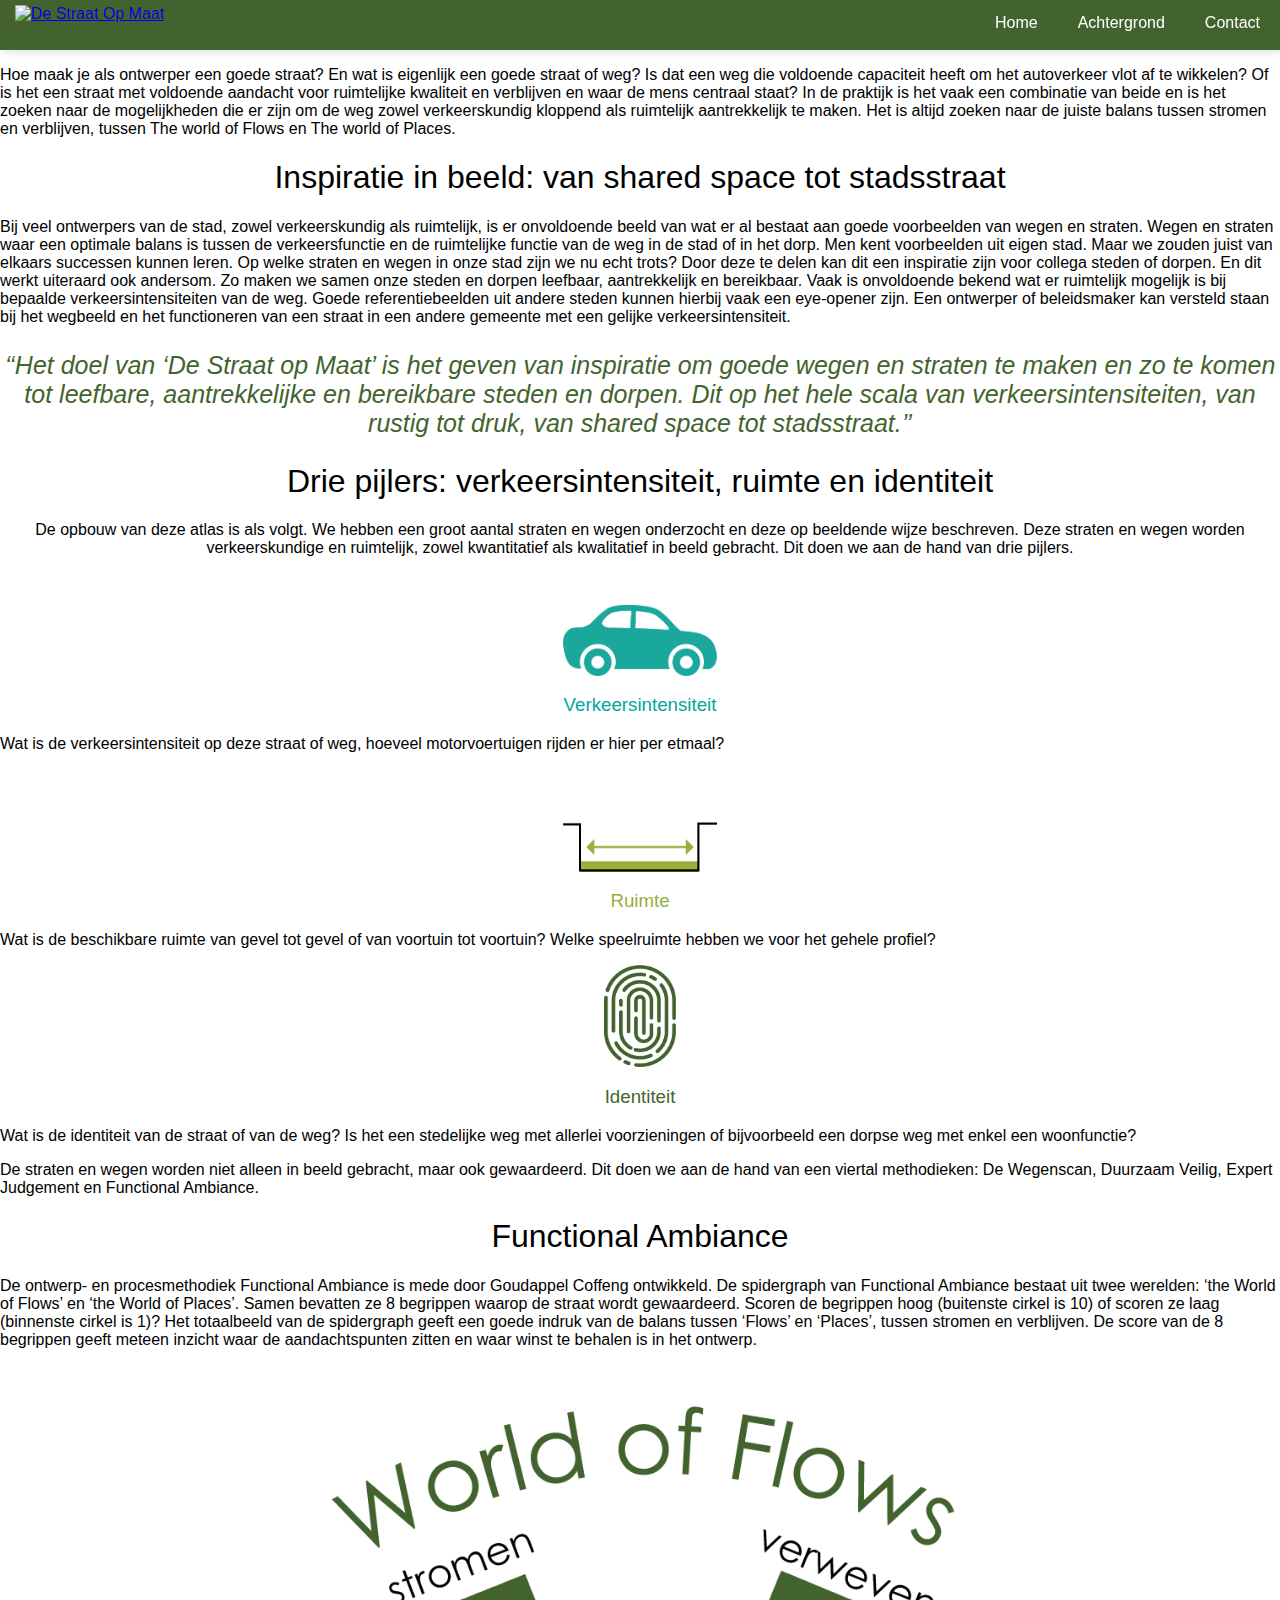
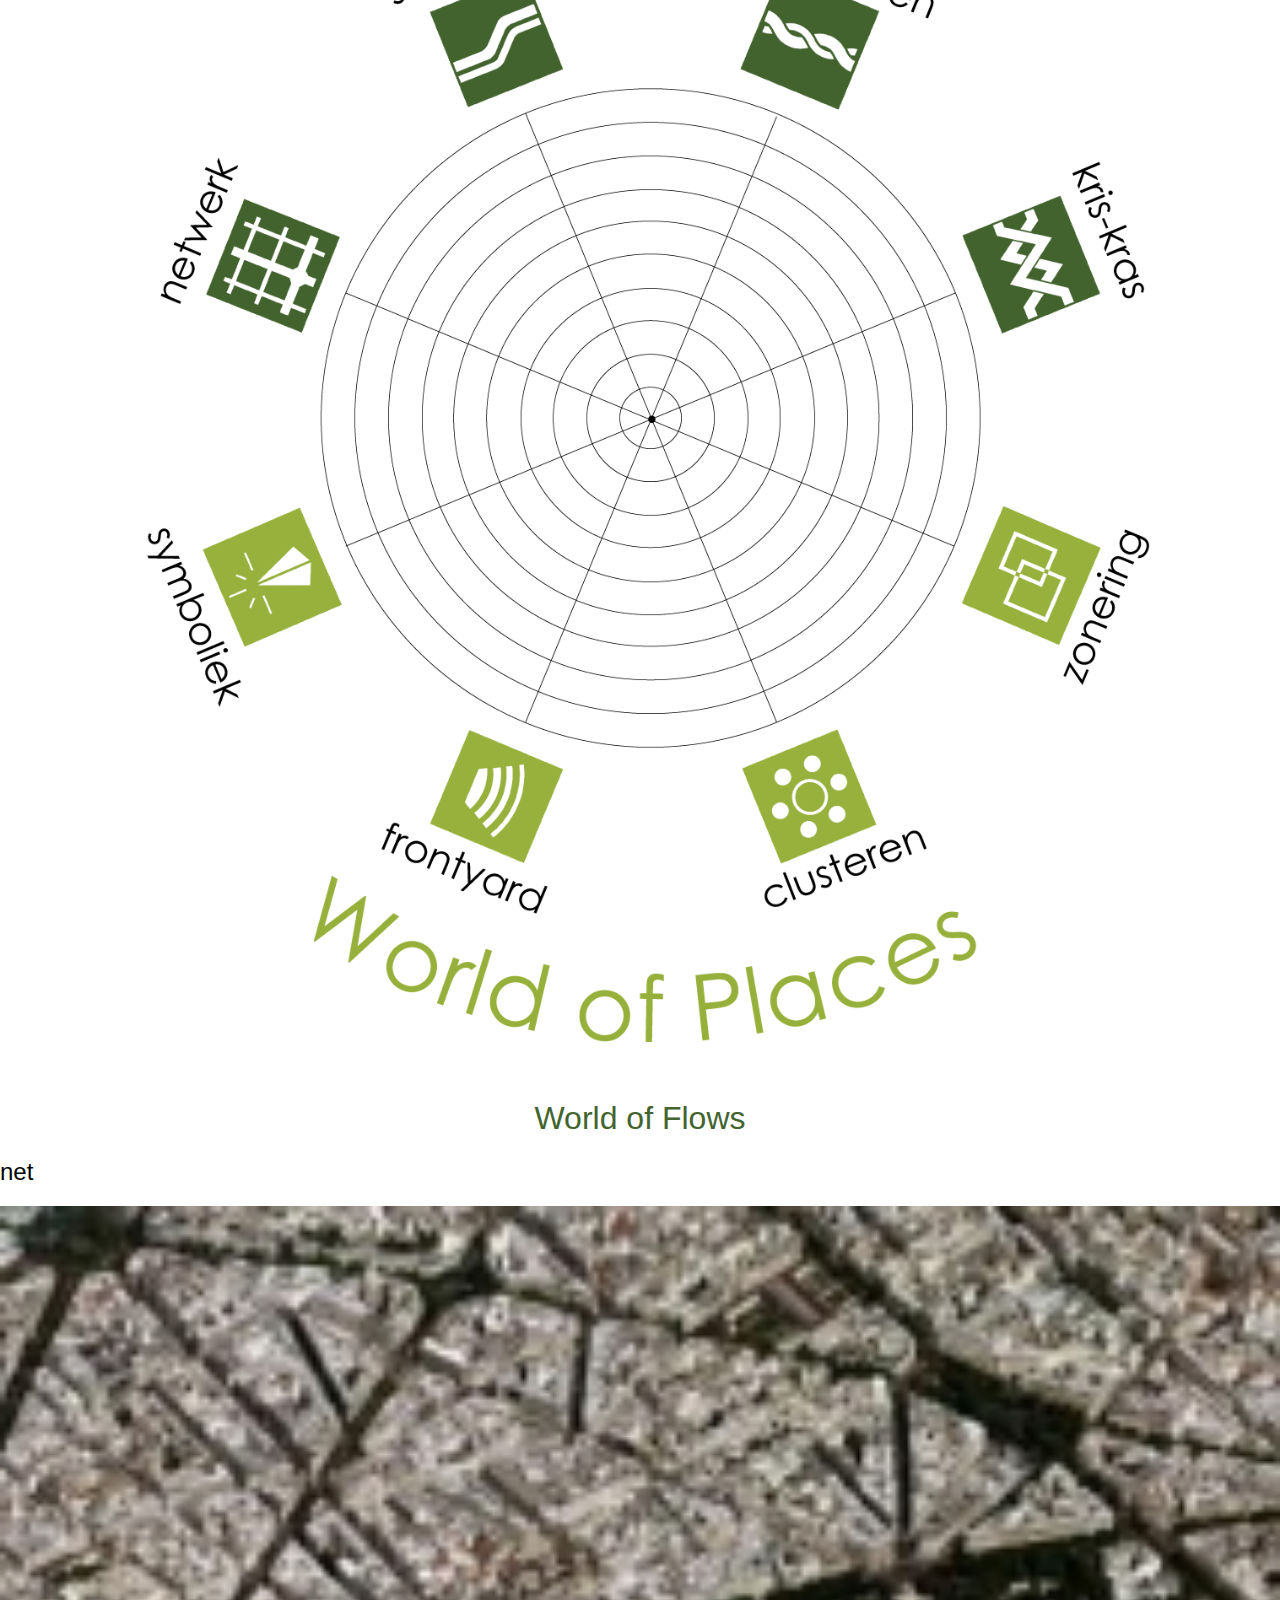
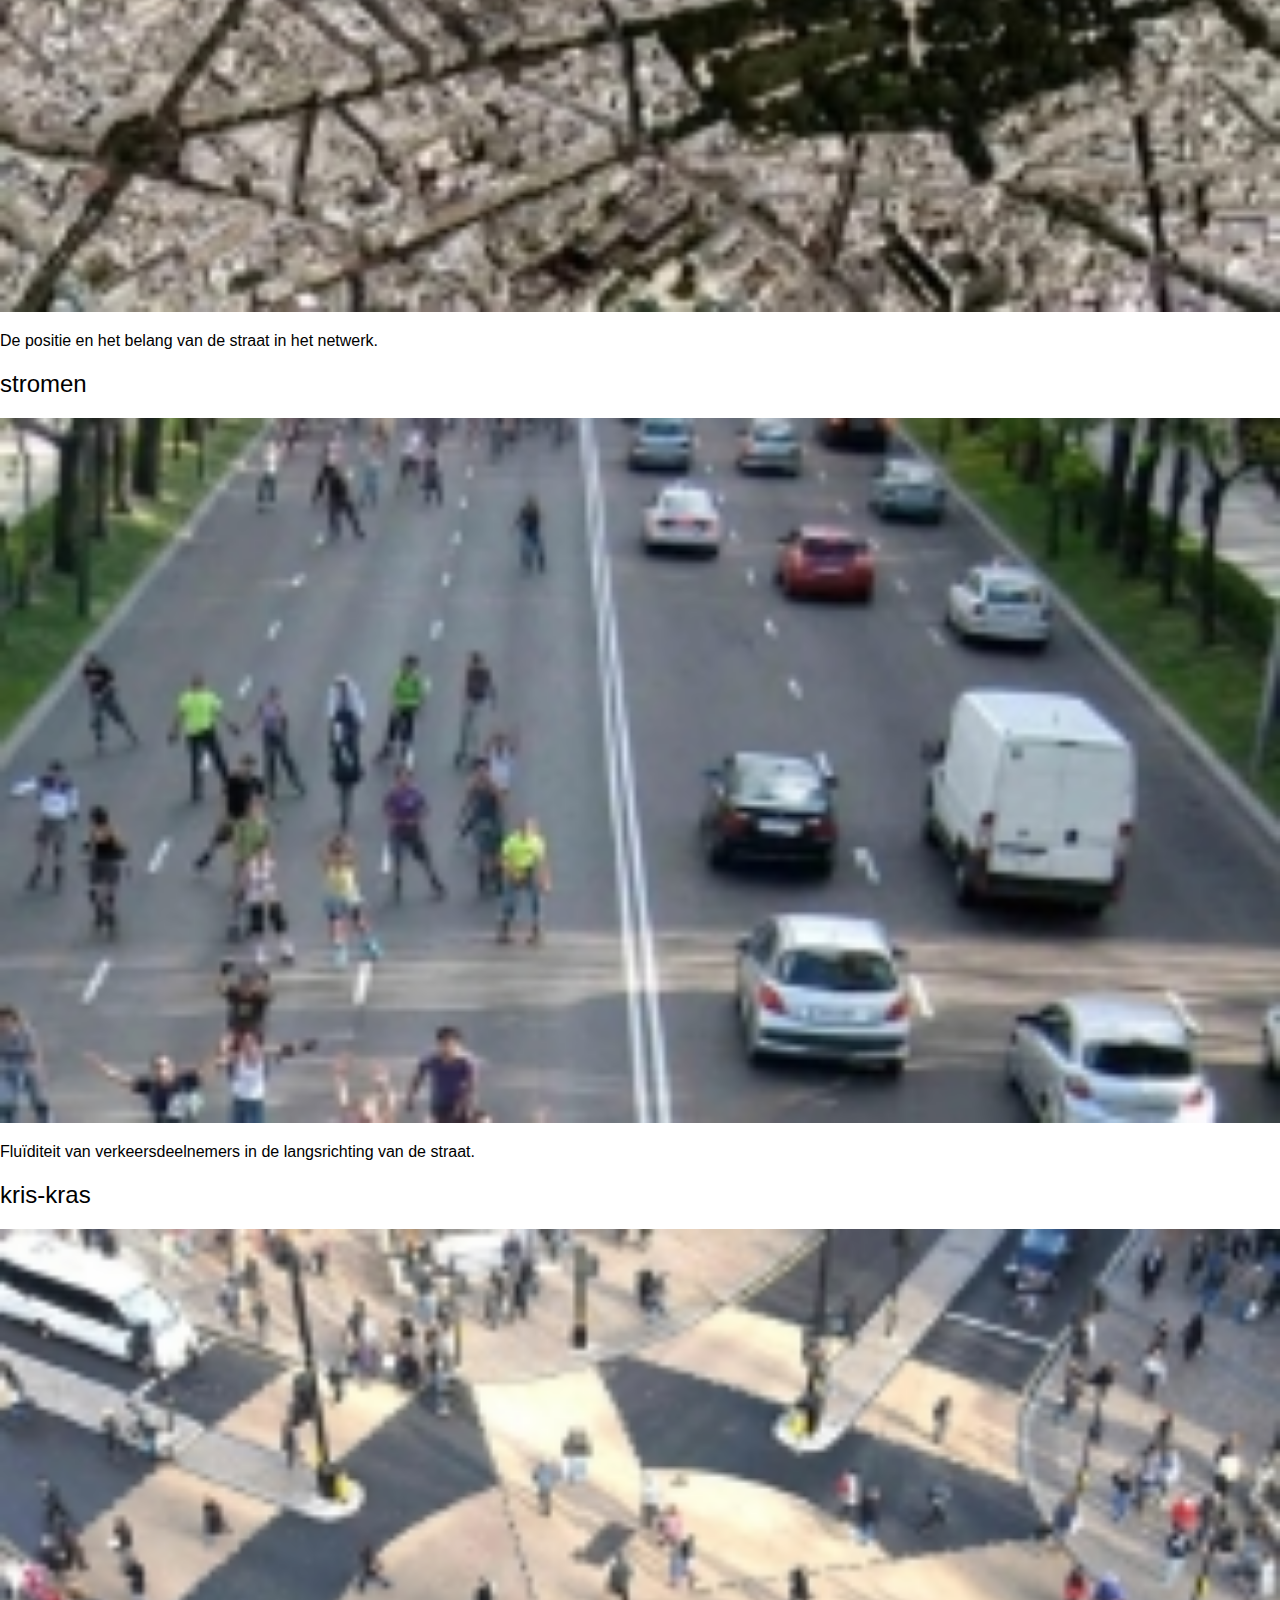
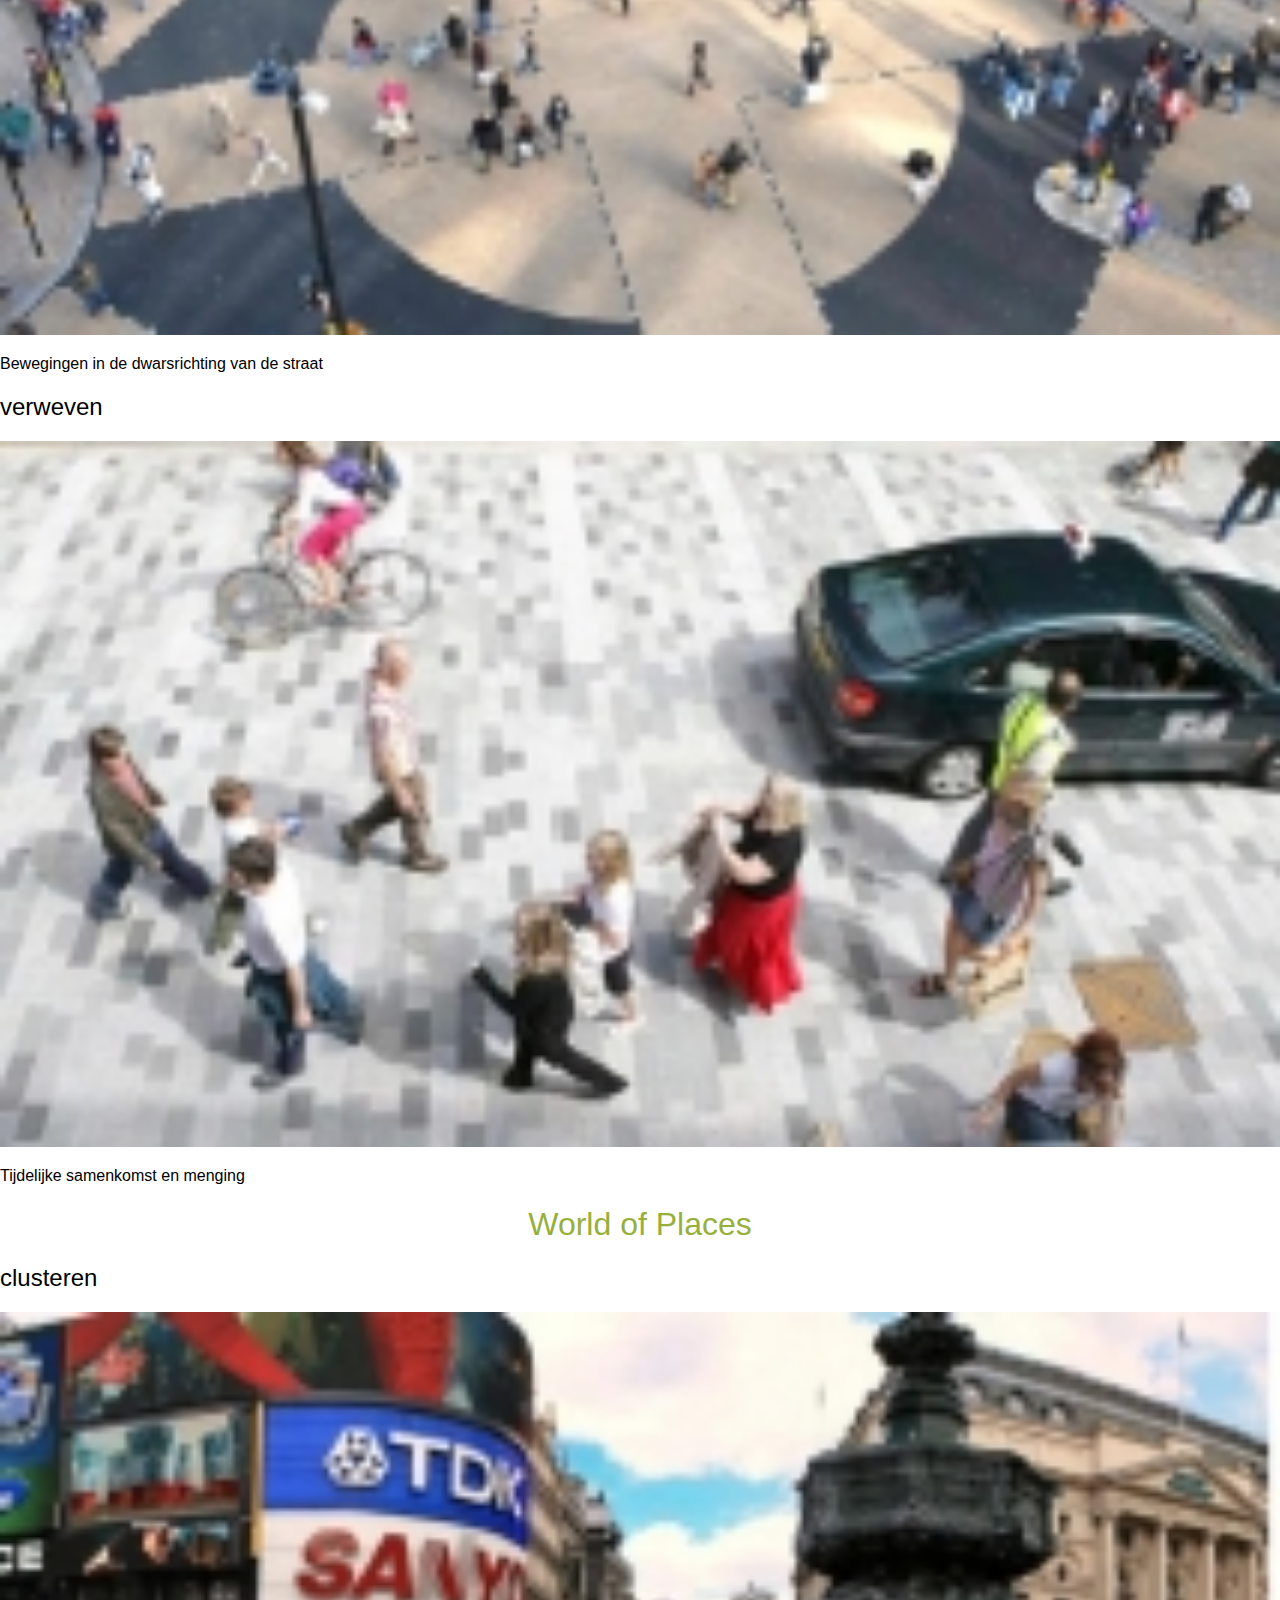
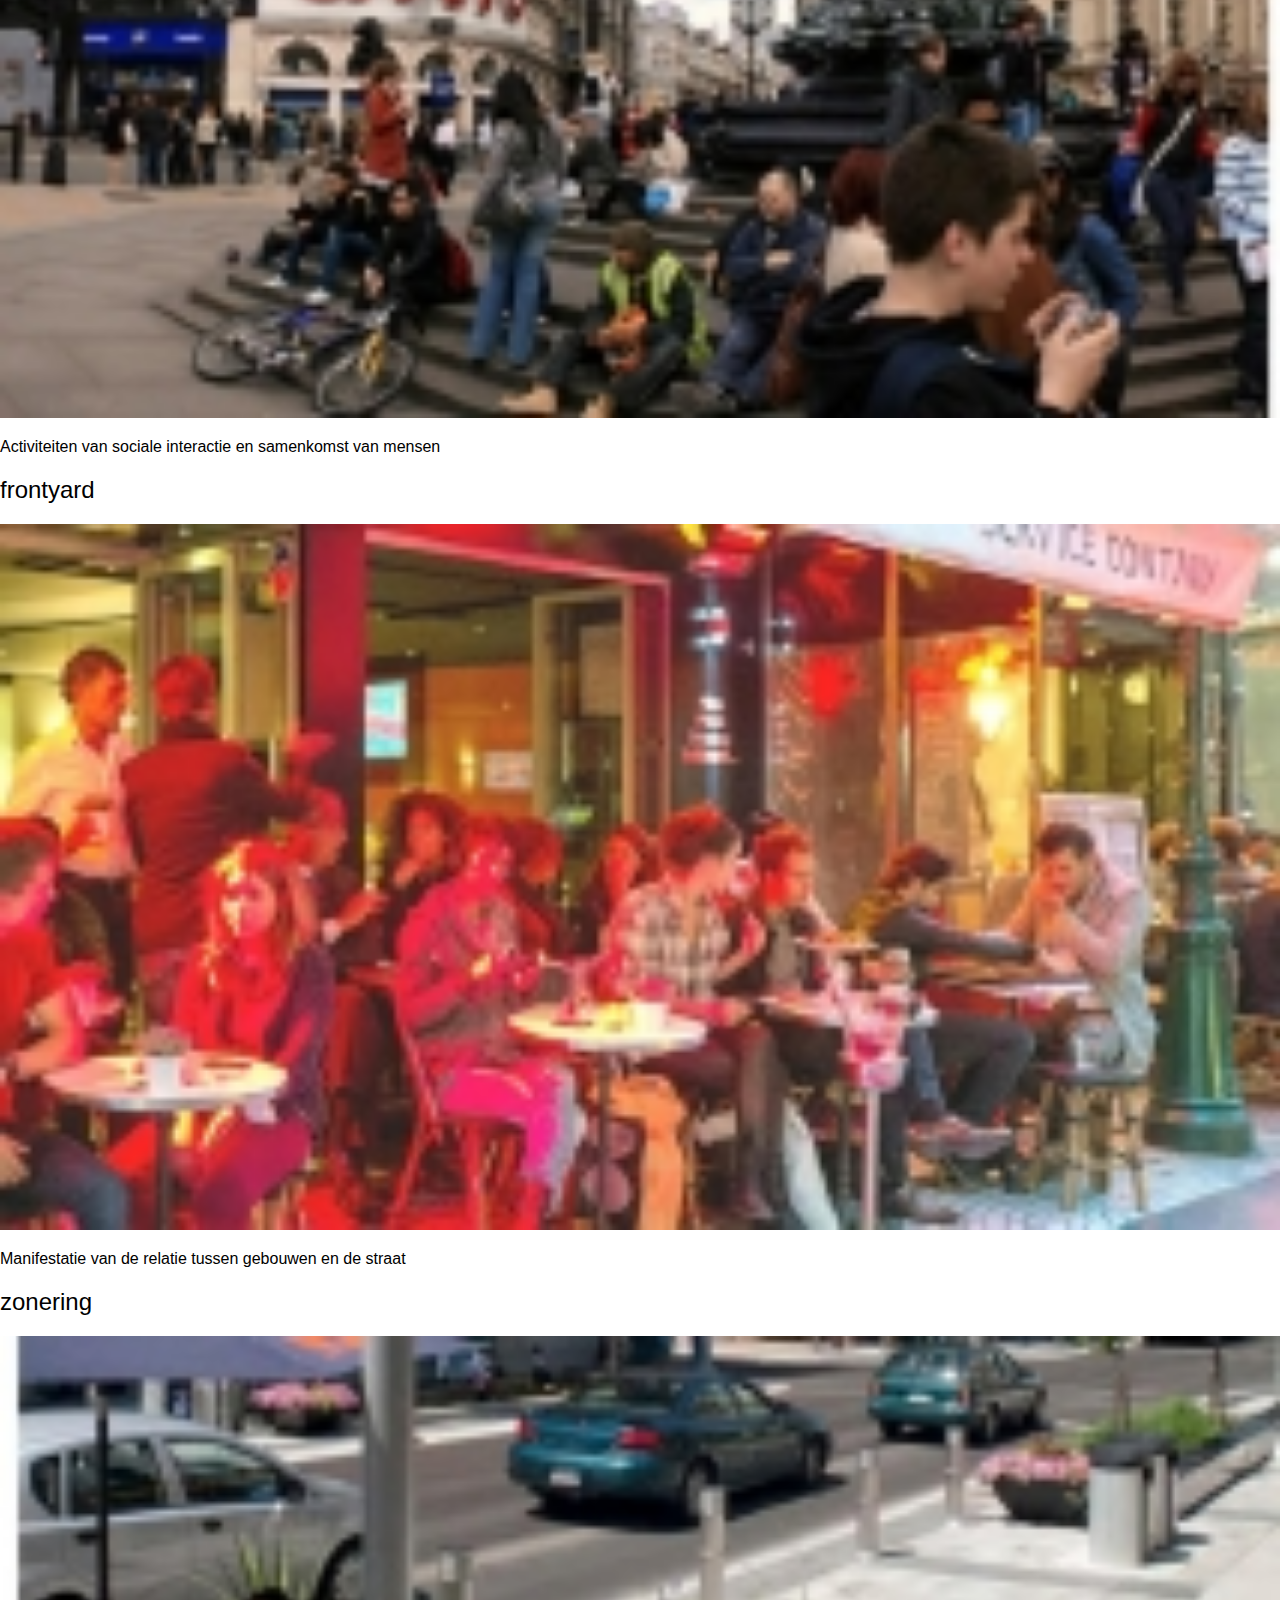
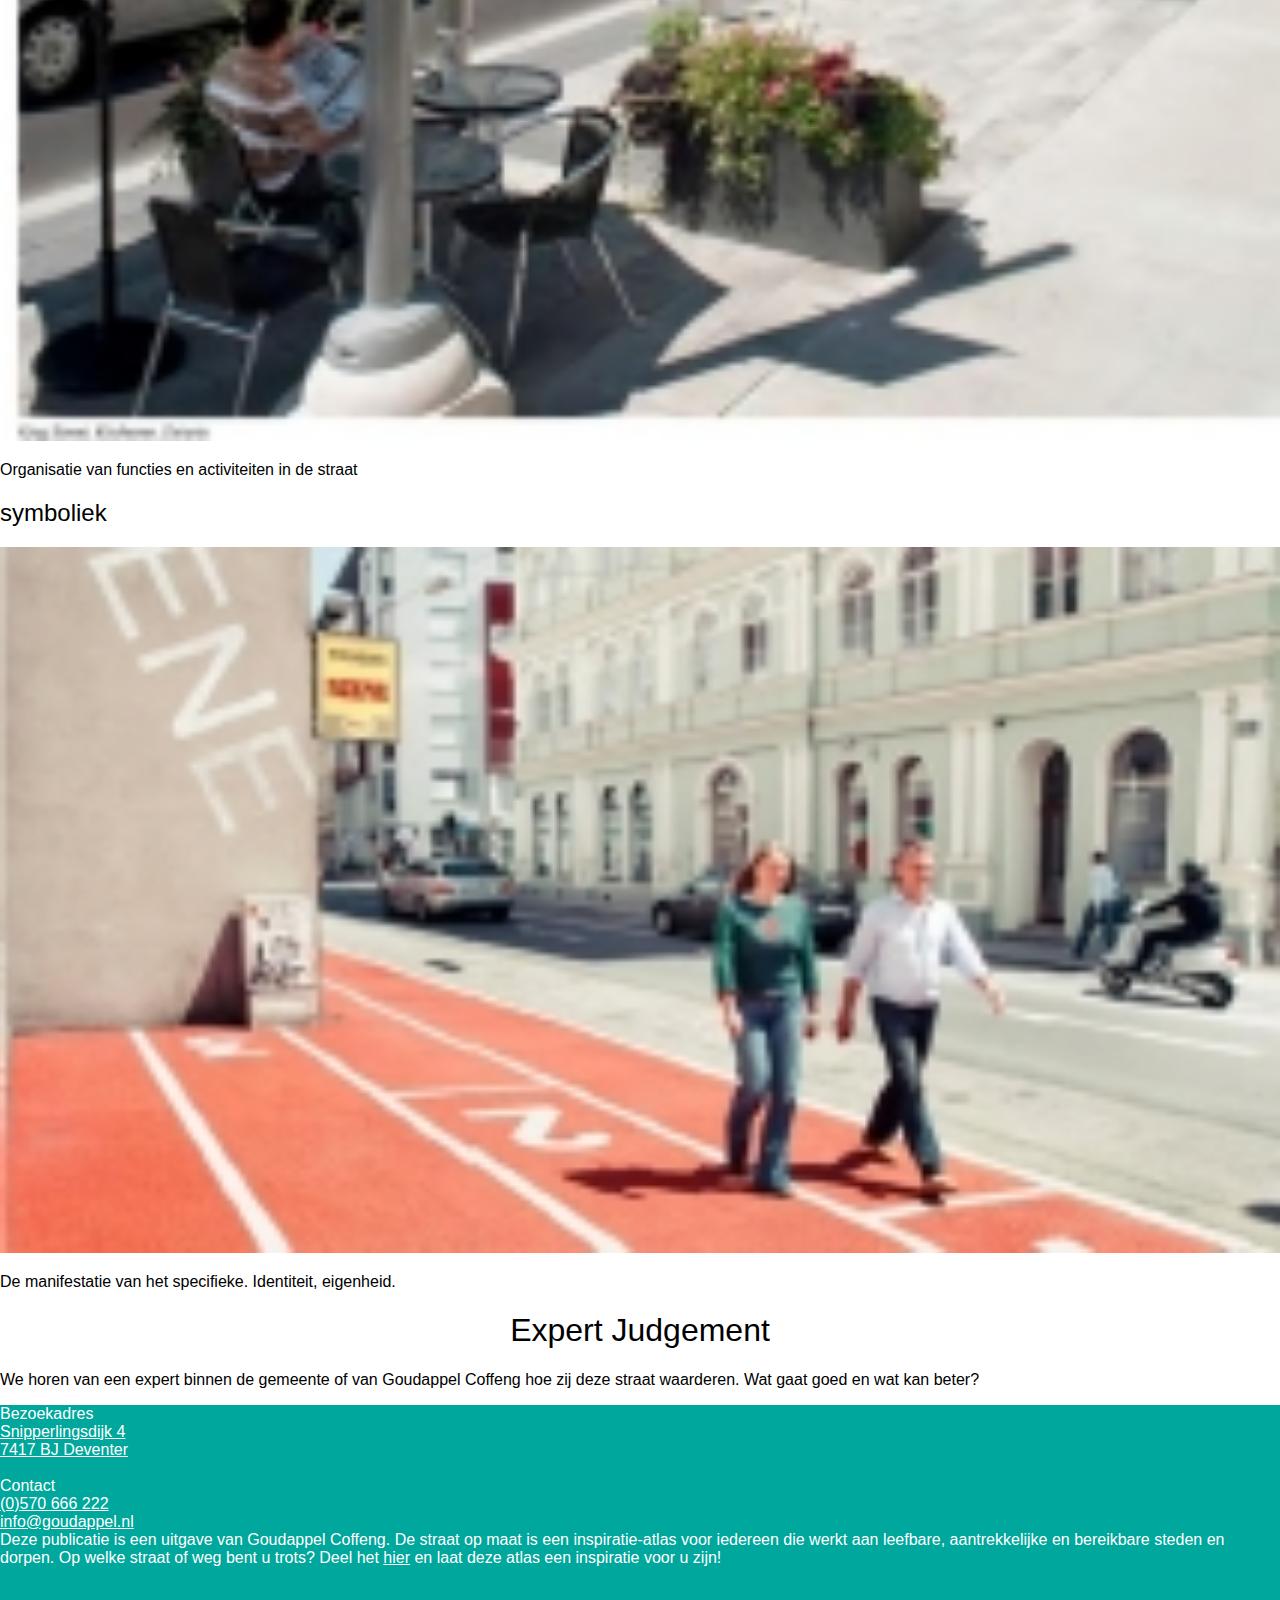
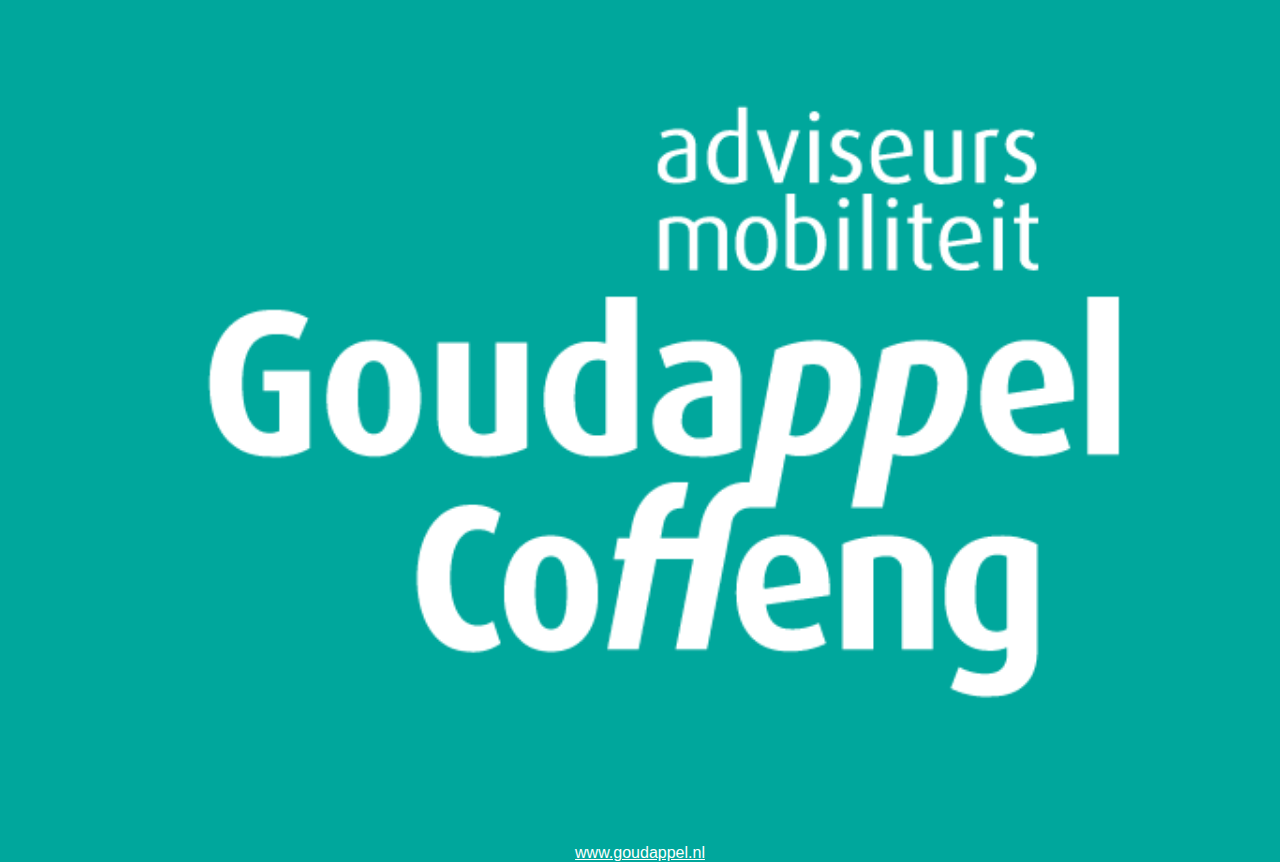
==== achtergrond.html @ cc1b4ff7 "many small changes" ====
<!doctype html>
<html lang="en">

<head>

    <!-- Required meta tags foor bootstrap -->
    <meta charset="utf-8">
    <meta name="viewport"
        content="width=device-width, initial-scale=1, shrink-to-fit=no, maximum-scale=1, user-scalable=no">

    <!-- load css -->
    <link rel="stylesheet" type="text/css" href="style.css">

    <!-- load css for bootstrap -->
    <link rel="stylesheet" href="https://stackpath.bootstrapcdn.com/bootstrap/4.1.3/css/bootstrap.min.css"
        integrity="sha384-MCw98/SFnGE8fJT3GXwEOngsV7Zt27NXFoaoApmYm81iuXoPkFOJwJ8ERdknLPMO" crossorigin="anonymous">



</head>

<body>

    <div class="menu">
        <a href="index.html"><img class="logo-small" src="img/logo_small.svg" alt="De Straat Op Maat"></a>
        <button class="menu-btn" onclick="goTo('contact')">Contact</button>
        <button class="menu-btn" onclick="goTo('achtergrond')">Achtergrond</button>
        <button class="menu-btn" onclick="goTo('home')">Home</button>
    </div>

    <div class="hiddenByMenuSpace"></div>

    <!-- Body of the page -->
    <div class="container-fluid">
        <div class="row justify-content-center">

            <div class="col-12 row justify-content-center">


                <div class="col-md-8 m-5 col-12" style="">
                    <!-- <button onclick="Button()"></button> -->
                    <p>
                        Hoe maak je als ontwerper een goede straat? En wat is eigenlijk een goede straat of weg? Is dat
                        een weg die voldoende capaciteit heeft om het autoverkeer vlot af te wikkelen? Of is het een
                        straat met voldoende aandacht voor ruimtelijke kwaliteit en verblijven en waar de mens centraal
                        staat? In de praktijk is het vaak een combinatie van beide en is het zoeken naar de
                        mogelijkheden die er zijn om de weg zowel verkeerskundig kloppend als ruimtelijk aantrekkelijk
                        te maken. Het is altijd zoeken naar de juiste balans tussen stromen en verblijven, tussen The
                        world of Flows en The world of Places.
                    </p>
                </div>

                <div class="col-md-8 m-1 col-12" style="">
                    <h1>Inspiratie in beeld: van shared space tot stadsstraat</h1>
                </div>
                <div class="col-md-8 m-3 col-12" style="">
                    <p>
                        Bij veel ontwerpers van de stad, zowel verkeerskundig als ruimtelijk, is er onvoldoende beeld
                        van wat er al bestaat aan goede voorbeelden van wegen en straten. Wegen en straten waar een
                        optimale balans is tussen de verkeersfunctie en de ruimtelijke functie van de weg in de stad of
                        in het dorp. Men kent voorbeelden uit eigen stad. Maar we zouden juist van elkaars successen
                        kunnen leren. Op welke straten en wegen in onze stad zijn we nu echt trots? Door deze te delen
                        kan dit een inspiratie zijn voor collega steden of dorpen. En dit werkt uiteraard ook andersom.
                        Zo maken we samen onze steden en dorpen leefbaar, aantrekkelijk en bereikbaar. Vaak is
                        onvoldoende bekend wat er ruimtelijk mogelijk is bij bepaalde verkeersintensiteiten van de weg.
                        Goede referentiebeelden uit andere steden kunnen hierbij vaak een eye-opener zijn. Een ontwerper
                        of beleidsmaker kan versteld staan bij het wegbeeld en het functioneren van een straat in een
                        andere gemeente met een gelijke verkeersintensiteit.
                    </p>
                </div>

                <div class="w-100"></div>
                <div class="col-md-10 m-5" style="text-align:center; margin-bottom: 0px !important">
                    <p class="quote">
                        ‘‘Het doel van ‘De Straat op Maat’ is het geven van inspiratie om goede wegen en straten te
                        maken en zo te komen tot leefbare, aantrekkelijke en bereikbare steden en dorpen. Dit op het
                        hele scala van verkeersintensiteiten, van rustig tot druk, van shared space tot stadsstraat.’’
                    </p>
                </div>
            </div>

            <!-- Intro -->
            <div class="col-12 row justify-content-center">
                <div class="col-md-8 m-5 col-12" style="text-align:center; margin-bottom: 0px !important">
                    <!-- <button onclick="Button()"></button> -->
                    <h1>Drie pijlers: verkeersintensiteit, ruimte en identiteit</h1>
                    <p>
                        De opbouw van deze atlas is als volgt.
                        We hebben een groot aantal straten en wegen
                        onderzocht en deze op beeldende wijze
                        beschreven. Deze straten en wegen worden
                        verkeerskundige en ruimtelijk, zowel kwantitatief
                        als kwalitatief in beeld gebracht. Dit doen we
                        aan de hand van drie pijlers.
                    </p>
                </div>
                <div class="w-100"></div>
                <div class="col-md-3 m-3">
                    <div class="centerd-img-container">
                        <img alt="" src="img/intensiteit.png" width="100%" class="centerd-img">
                    </div>
                    <h3 style="text-align: center; color: #00A79C;">Verkeersintensiteit</h3>
                    <p>
                        Wat is de verkeersintensiteit op deze straat of weg,
                        hoeveel motorvoertuigen rijden er hier per etmaal?
                    </p>
                </div>
                <div class="col-md-3 m-3">
                    <div class="centerd-img-container">
                        <img alt="" src="img/ruimte.png" width="100%" class="centerd-img">
                    </div>

                    <h3 style="text-align: center; color: #97AF3B;">Ruimte</h3>
                    <p>
                        Wat is de beschikbare ruimte van gevel tot gevel of van voortuin tot voortuin?
                        Welke speelruimte hebben we voor het gehele profiel?
                    </p>
                </div>
                <div class="col-md-3 m-3">
                    <div class="centerd-img-container">
                        <img alt="" src="img/identiteit.png" height="100%" class="centerd-img">
                    </div>
                    <h3 style="text-align: center; color: #43642F;">Identiteit</h3>
                    <p>
                        Wat is de identiteit van de straat of van de weg?
                        Is het een stedelijke weg met allerlei voorzieningen
                        of bijvoorbeeld een dorpse weg met enkel een woonfunctie?
                    </p>
                </div>

                <div class="col-md-8 m-5 col-12" style="">
                    <p>
                        De straten en wegen worden niet alleen in beeld gebracht, maar ook gewaardeerd. Dit doen we aan
                        de hand van een viertal methodieken: De Wegenscan, Duurzaam Veilig, Expert Judgement en
                        Functional Ambiance.
                    </p>
                    <h1>Functional Ambiance</h1>
                    <p>
                        De ontwerp- en procesmethodiek Functional Ambiance is mede door Goudappel Coffeng ontwikkeld. De
                        spidergraph van Functional Ambiance bestaat uit twee werelden: ‘the World of Flows’ en ‘the
                        World of Places’. Samen bevatten ze 8 begrippen waarop de straat wordt gewaardeerd. Scoren de
                        begrippen hoog (buitenste cirkel is 10) of scoren ze laag (binnenste cirkel is 1)?
                        Het totaalbeeld van de spidergraph geeft een goede indruk van de balans tussen ‘Flows’ en
                        ‘Places’, tussen stromen en verblijven. De score van de 8 begrippen geeft meteen inzicht waar de
                        aandachtspunten zitten en waar winst te behalen is in het ontwerp.
                    </p>
                </div>
                <div class="col-md-8 m-5 col-12" style="text-align:center;">
                    <img src="img/FuncAmb.png" alt="Functional Ambiance" width="100%">
                </div>
                <div class="col-md-9 col-lg-8 col-xl-6 row ">
                    <div class="col-sm-6 ">
                        <h1 style="color:#43642F">World of Flows</h1>
                        <div class="col-12 ">
                            <h2>net</h2>
                            <img src="img/flow_1.jpg" alt="Functional Ambiance" width="100%">
                            <p>De positie en het belang van de straat in het netwerk.</p>
                        </div>
                        <div class="col-12 ">
                            <h2>stromen</h2>
                            <img src="img/flow_2.jpg" alt="Functional Ambiance" width="100%">
                            <p>Fluïditeit van verkeersdeelnemers in de langsrichting van de straat.</p>
                        </div>
                        <div class="col-12 ">
                            <h2>kris-kras</h2>
                            <img src="img/flow_3.jpg" alt="Functional Ambiance" width="100%">
                            <p>Bewegingen in de dwarsrichting van de straat</p>
                        </div>
                        <div class="col-12 ">
                            <h2>verweven</h2>
                            <img src="img/flow_4.jpg" alt="Functional Ambiance" width="100%">
                            <p>Tijdelijke samenkomst en menging</p>
                        </div>
                    </div>
                    <div class="col-sm-6 ">
                        <h1 style="color: #97AF3B">World of Places</h1>
                        <div class="col-12 ">
                            <h2>clusteren</h2>
                            <img src="img/places_1.jpg" alt="Functional Ambiance" width="100%">
                            <p>Activiteiten van sociale interactie en samenkomst van mensen </p>
                        </div>
                        <div class="col-12 ">
                            <h2>frontyard</h2>
                            <img src="img/places_2.jpg" alt="Functional Ambiance" width="100%">
                            <p>Manifestatie van de relatie tussen gebouwen en de straat</p>
                        </div>
                        <div class="col-12 ">
                            <h2>zonering</h2>
                            <img src="img/places_3.jpg" alt="Functional Ambiance" width="100%">
                            <p>Organisatie van functies en activiteiten in de straat</p>
                        </div>
                        <div class="col-12 ">
                            <h2>symboliek</h2>
                            <img src="img/places_4.jpg" alt="Functional Ambiance" width="100%">
                            <p>De manifestatie van het specifieke. Identiteit, eigenheid.</p>
                        </div>

                    </div>
                </div>

                <div class="col-md-8 m-5 col-12" style="">
                    <h1>Expert Judgement</h1>
                    <p>
                        We horen van een expert binnen de gemeente of van Goudappel Coffeng hoe zij deze straat
                        waarderen. Wat gaat goed en wat kan beter?
                    </p>
                </div>
            </div>





            <!-- line breake -->
            <div class="w-100"></div>



        </div>
    </div>

    <!-- Footer -->
    <footer class="py-5 px-5 footer">
        <div class="row justify-content-md-center">

            <!-- Footer Collum 1 -->
            <div class="col-md-2 m-2">
                <b>Bezoekadres</b><br>
                <a class="FooterLink" href="https://goo.gl/maps/cNQf6ZP9US52">
                    Snipperlingsdijk 4 <br>
                    7417 BJ Deventer <br><br>
                </a>

                <b>Contact</b><br>
                <a class="FooterLink" href="tel:(0)570 666 222">
                    (0)570 666 222
                </a><br>
                <a href="mailto:info@goudappel.nl">
                    info@goudappel.nl
                </a> <br>
            </div>


            <!-- Footer Collum 2 -->
            <div class="col-md-3 m-2">
                Deze publicatie is een uitgave van Goudappel Coffeng.
                De straat op maat is een inspiratie-atlas voor iedereen die werkt aan leefbare, aantrekkelijke en
                bereikbare steden
                en dorpen.
                Op welke straat of weg bent u trots?
                Deel het <a href="mailto:info@goudappel.nl">hier</a> en laat deze atlas een inspiratie voor u zijn!
            </div>

            <!-- Footer Collum 3 -->
            <div class="col-md-2 m-2" style="text-align: center;">
                <a href="https://www.goudappel.nl/">
                    <img class="FooterLogo" src="img/GCLogo.png">
                </a>
                <a href="https://www.goudappel.nl/">www.goudappel.nl</a>
            </div>

        </div>
    </footer>





    <!-- required for Bootsrap -->
    <!-- jQuery first, then Popper.js, then Bootstrap JS -->
    <script src="https://ajax.googleapis.com/ajax/libs/jquery/3.3.1/jquery.min.js"></script>
    <script src="https://cdnjs.cloudflare.com/ajax/libs/popper.js/1.14.3/umd/popper.min.js"
        integrity="sha384-ZMP7rVo3mIykV+2+9J3UJ46jBk0WLaUAdn689aCwoqbBJiSnjAK/l8WvCWPIPm49"
        crossorigin="anonymous"></script>
    <script src="https://stackpath.bootstrapcdn.com/bootstrap/4.1.3/js/bootstrap.min.js"
        integrity="sha384-ChfqqxuZUCnJSK3+MXmPNIyE6ZbWh2IMqE241rYiqJxyMiZ6OW/JmZQ5stwEULTy"
        crossorigin="anonymous"></script>

    <!-- run java script -->
    <script type="text/javascript" src="StrDB.js"></script>
    <script type="text/javascript" src="achtergrond.js"></script>
    <script type="text/javascript" src="all_pages.js"></script>

</body>

</html>
---- style.css ----
/*CSS voor De Grote Straatatlas*/



/* Intensiteit Kleur: dark turkwase: #00A79C */
/* RuimteeKleur: Light green: #97AF3B */
/* IdentiteitKleur: dark greem: #43642F */

* {
	
	font-family: century-gothic, sans-serif;
	font-style: normal;
	font-weight: 400;
	/* font: 15px/22px 'Source Sans Pro', 'Helvetica Neue', Sans-serif; */
}

body {
	margin: 0;
}

.logo-lightgreen {
	background-color: #97AF3B;
	height: calc(50vh - 25px);
}

.logo-white {
	background-color: white;
	height: 50px;
	overflow: visible;
}

.LogoContainer {
	position: absolute;
	width: 500px;
	max-width: calc(90vw - 150px);
	height: 500px;
	max-height: calc(90vw - 150px);
	background-color: white;
	transform: translate(calc(50vw - 250px), calc(-50% + 25px));
	margin: auto;
	/* border: solid 2px red; */
}

.LogoContainerCompliment1{
	position: absolute;
	width: 650px;
	max-width: 90vw;
	height: 0;
	/* border: solid 2px red; */
	transform: translate(calc(50vw - 325px), -100%);
	border-bottom: 75px solid white;
	border-left: 75px solid transparent;
	border-right: 75px solid transparent;
}


.LogoContainerCompliment2{
	position: absolute;
	width: 650px;
	max-width: 90vw;

	height: 0;
	/* border: solid 2px red; */
	transform: translate(calc(50vw - 325px),66%);
	border-top: 75px solid white;
	border-left: 75px solid transparent;
	border-right: 75px solid transparent;
}

.LogoImg {
	position: absolute;
	width: 400px;
	max-width: calc(90vw - 150px - 80px);
	margin-left: 10%;
	margin-top: 5%;
}

.LogoImgSuplementStreet {
	position: absolute;
	width: 450px;
	bottom: -4px;
	margin-left: 25px;
}

.logo-darkgreen{
	background-color: #43642F;
	height: calc(50vh - 25px);
	z-index: -1;
}

.GoDown {
	position: absolute;
	border: solid 50px transparent;
	border-bottom: solid 50px white;
	width: 10px;
	height: 10px;
	bottom: 0px;
	transform: translate(calc(50vw - 50px),0);
	/* border-radius: 100px; */
	opacity: 1;
	display: none; 

}

.SectionTitle {
	font-size: 40px;
	text-align: center;
	padding-bottom: 30px;
	margin: 0;
	padding-top: 75px;
	/* color: darkgray; */
}

.MatrixContainer {
	/* border: solid 1px black; */
	padding: 10px;
	padding-bottom: 65px;
	/* overflow: hidden; */
}

.Matrix {
	padding: 10px;
	border-left: solid 5px #00A79C;
	border-bottom: solid 5px #97AF3B;
	margin: auto;
}

.MatrixTextLeft {
	position: absolute;
	/* transform: rotate(-90deg) translate(0, 0); */
	font-size: 35px;
	font-weight: bold;
	color: #00A79C;
	display: none;
	/* background-color: aqua;
	width: 100%; */
}

.MatrixTextBottom {
	position: absolute;
	/* transform: translate(calc(50vw - 50%), 74vh); */
	font-size: 35px;
	font-weight: bold;
	color: #97AF3B;
	display: none;
	/* background-color: green;
	width: 100%; */

}

.StrInMatrix {
	/* padding-left: 10px; */
	/* border-left: solid 1px gray; */
	position: absolute;
	width: 16px;
	height: 16px;
	border-radius: 8px;
	background-color: white;
	border: solid #43642F 2px;
}

.test {
	border: solid red 1px;
	padding: 5px;
}

.BarsContainer {
	padding: 10px;
	margin: auto;
	width: 80vw;
	max-width: 691px;
	text-align: center;
}

.StrBox {
	display: inline-block;
	text-align: left;
	padding: 5px;
	margin: auto;
	width: 300px;
	background-color: white;
}

#MatrixItemHovering {
	text-align: left;
	width: 310px;
	position: absolute;
	border: solid black 1px; 
	border-radius: 8px; 
	background-color: white;
}


.MaxBar {
	width: 255px;
	height: 8px;
	border-radius: 4px;
	/* border: solid 1px black; */
	background-color: lightgrey;
	z-index: -1;
	margin-bottom: 4px;
	display: inline-block;
}

.Progress {
	width: 8px;
	height: 8px;
	border-radius: 4px;
	z-index: 10000;
}

.Ruimte {
	background-color: #97AF3B;

}

.Intensiteit {
	background-color: #00A79C;
}

.DetailText {
	font-size: 11px;
	/* margin-top: -16px; */
	margin-bottom: 3px;
}

.StrNameText {
	font-size: 18px;
	margin-bottom: 0;
}


.footer {
	background-color:#00A79C;
	color: white;
}

.footer a {
	color: white;
}

.FooterLogo {
	width: 100%;
}

.btn-int {
    background-color: transparent;
    color: #00A79C;
	border: 1px solid #00A79C; /* Green */
	border-radius: 10px;
	height: 2em;
	margin: 10px;
}

.btn-rui {
    background-color: transparent;
    color: #97AF3B;
	border: 1px solid #97AF3B; /* Green */
	border-radius: 10px;
	height: 2em;
	margin: 10px;
}

.centerd-img-container {
    display: flex;
    justify-content: center;
	align-items: flex-end;
	margin: 0 auto;
	width: 12vw;
	height: 8vw;
	margin-bottom: 15px;	
}

.centerd-img {
	/* max-height: 6vw;
	max-width: 6vw; */
}

.menu-btn {
	float: right;
    margin: 10px;
    background: none;
    border: none;
    border-radius: 5px;
    color: white;
	padding: 4px 10px;
	
	background-color: transparent;
	text-align: center;
	text-decoration: none;
	display: inline-block;
	font-size: 16px;
}

.menu {
	width: 100%;
	background-color: #43632E;
	height: 50px;
	position: fixed;
	z-index: 999;
	box-shadow: 3px 3px 8px 0px rgba(0, 0, 0, 0.1);
}
.logo-small { 
	height: 50px;
	padding: 5px 15px;
}

h1 {
	text-align: center;
}

.quote {
	font-style: oblique;
	font-size: 25px;
	color: #43632E;
}

.hiddenByMenuSpace{
	width: 100vw;
	height: 50px;
}

.profileImg {
	width: 100%;
	border-radius: 50%;
	border: solid 1px #43642F;
}

.callToAction {
	/* float: right; */
    margin: 10px;
    background: none;
    border: solid 2px #97AF3B;
    border-radius: 5px;
    color: white;
	padding: 8px 30px;
	
	background-color: #97AF3B;
	text-align: center;
	text-decoration: none;
	display: inline-block;
	font-size: 25px;
	margin:  0 45%;
}
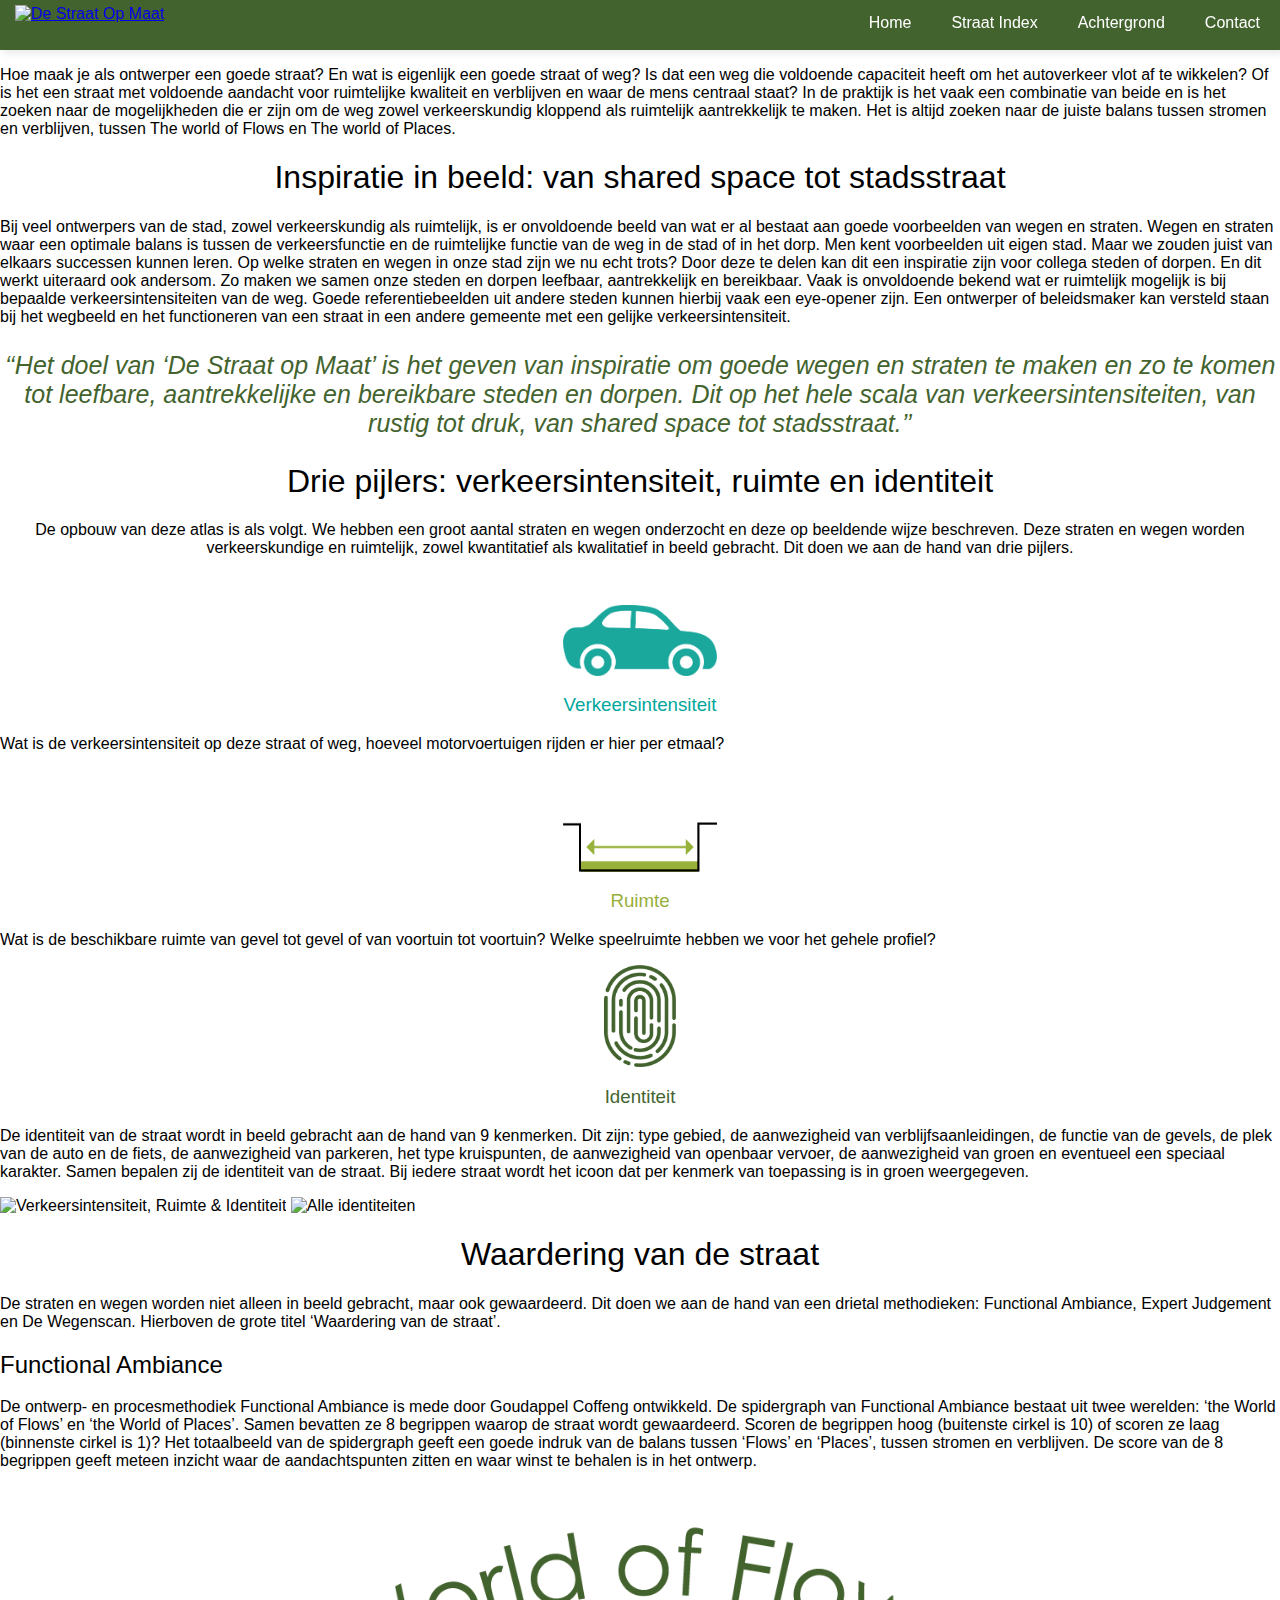
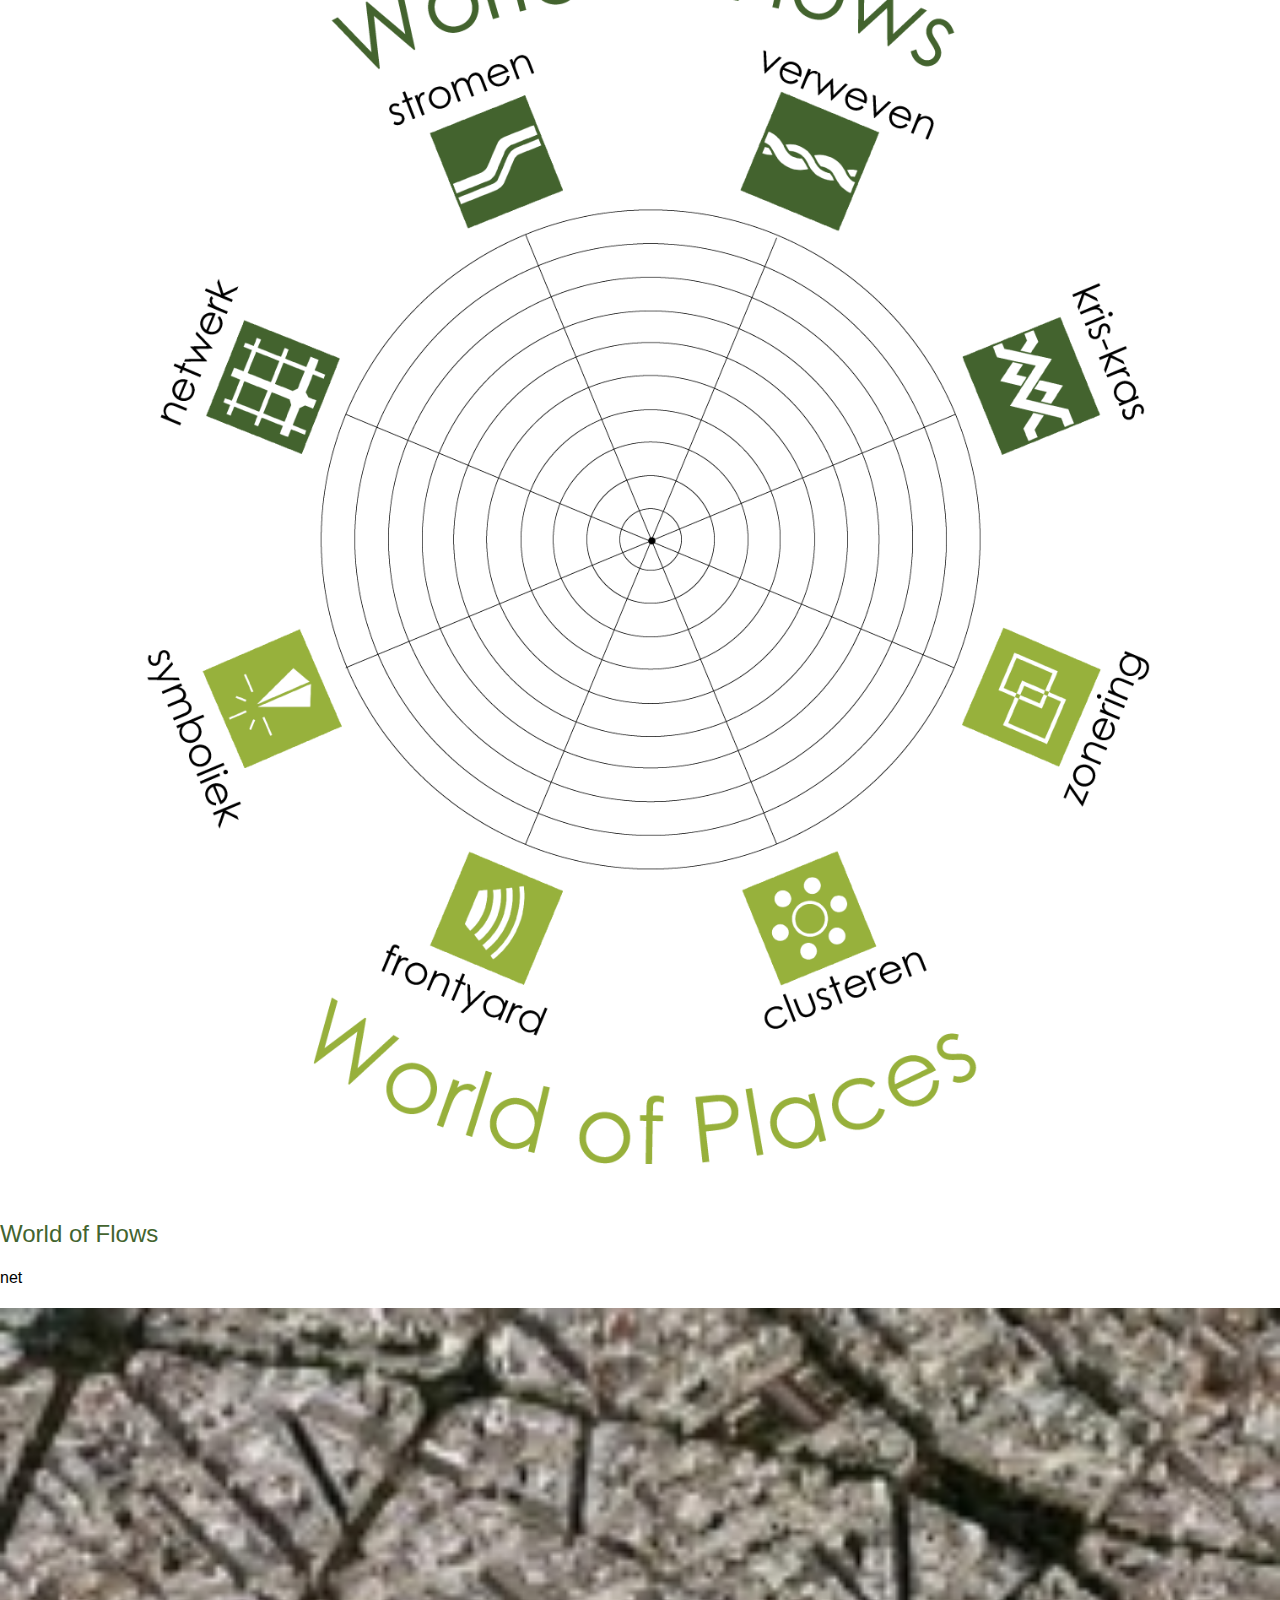
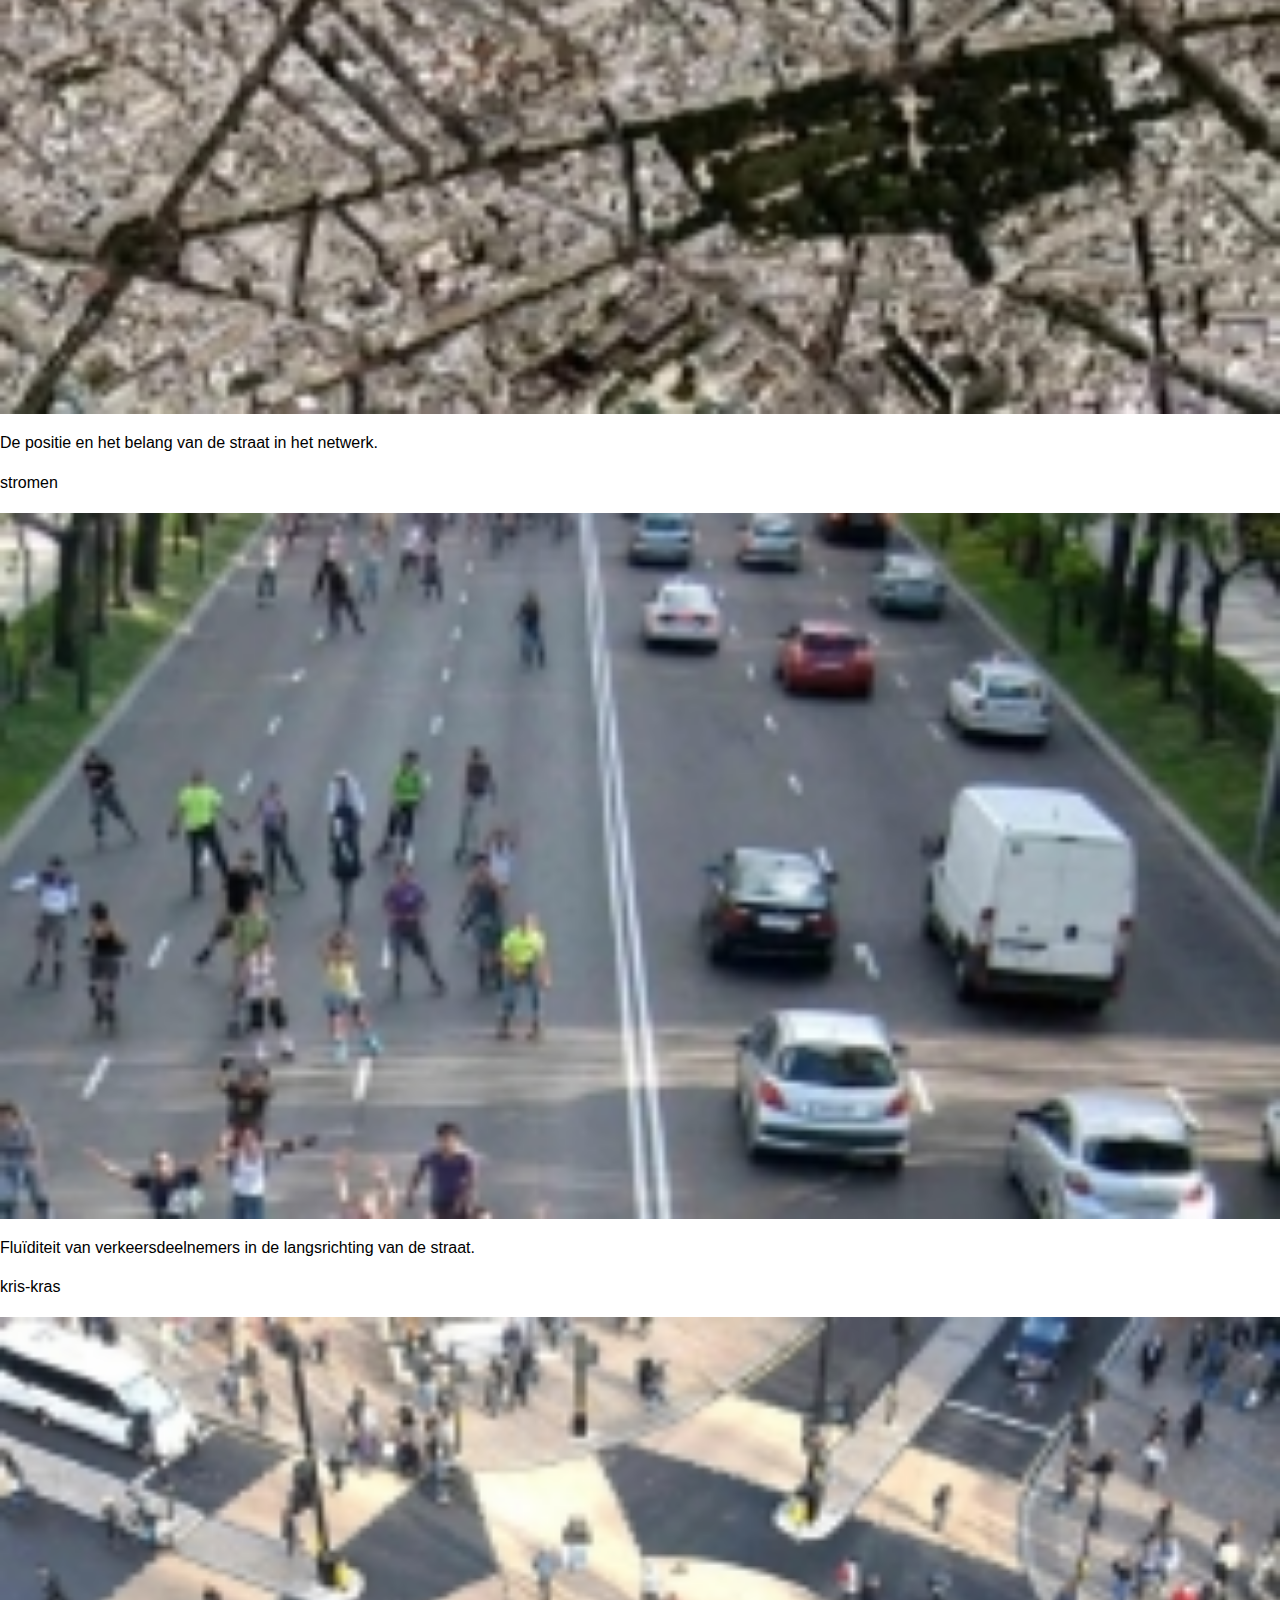
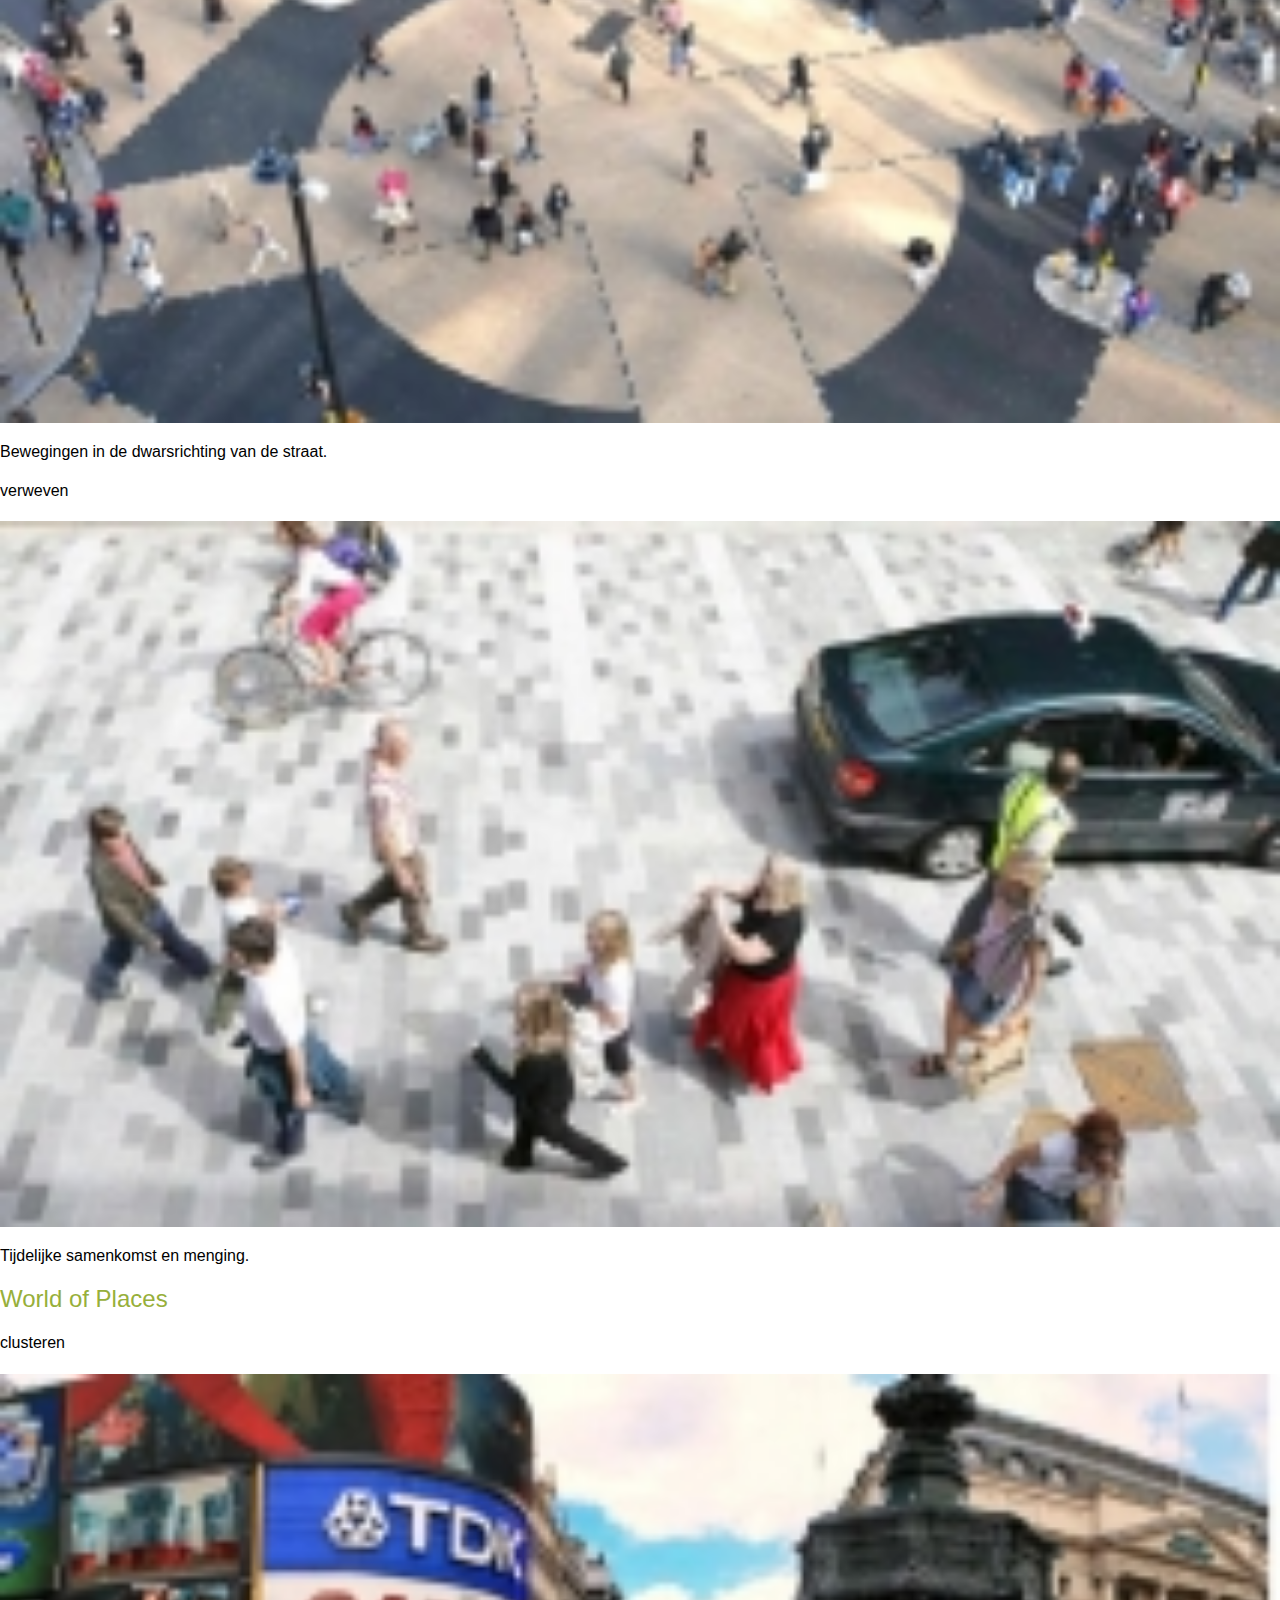
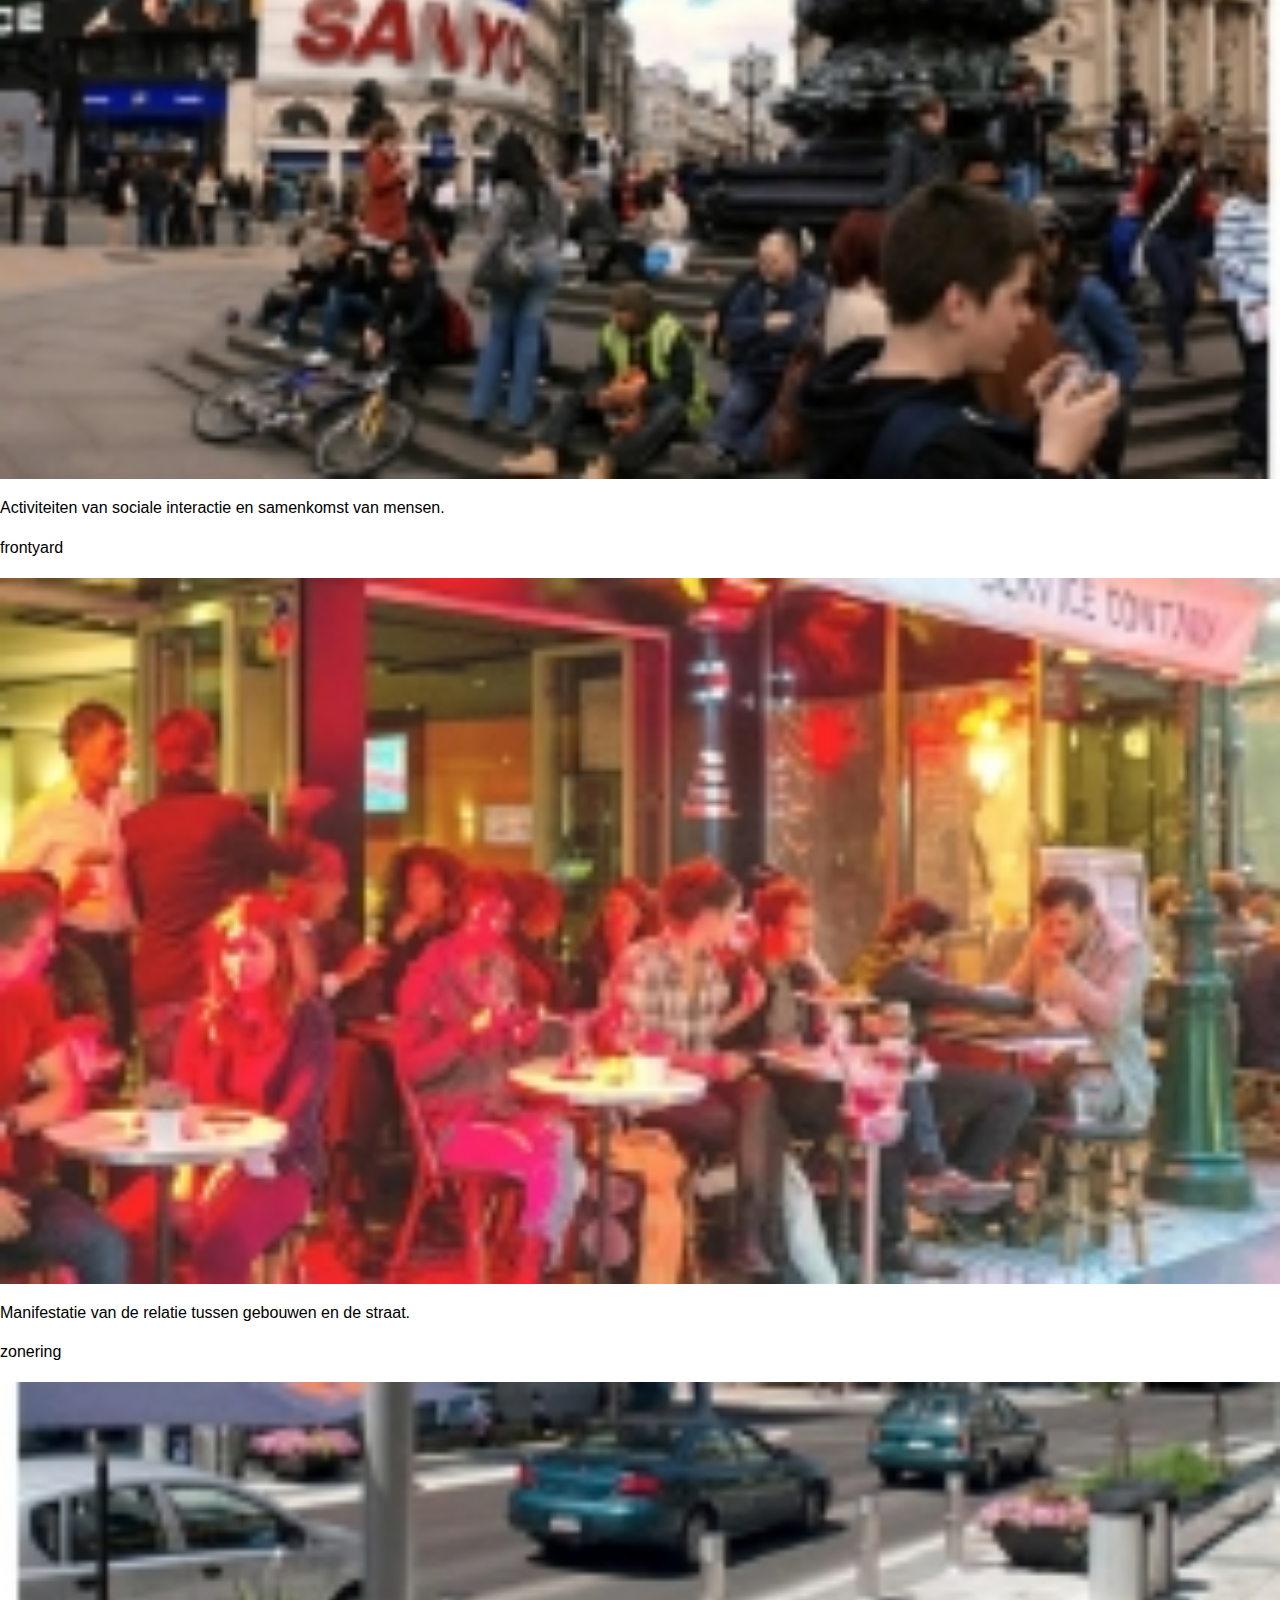
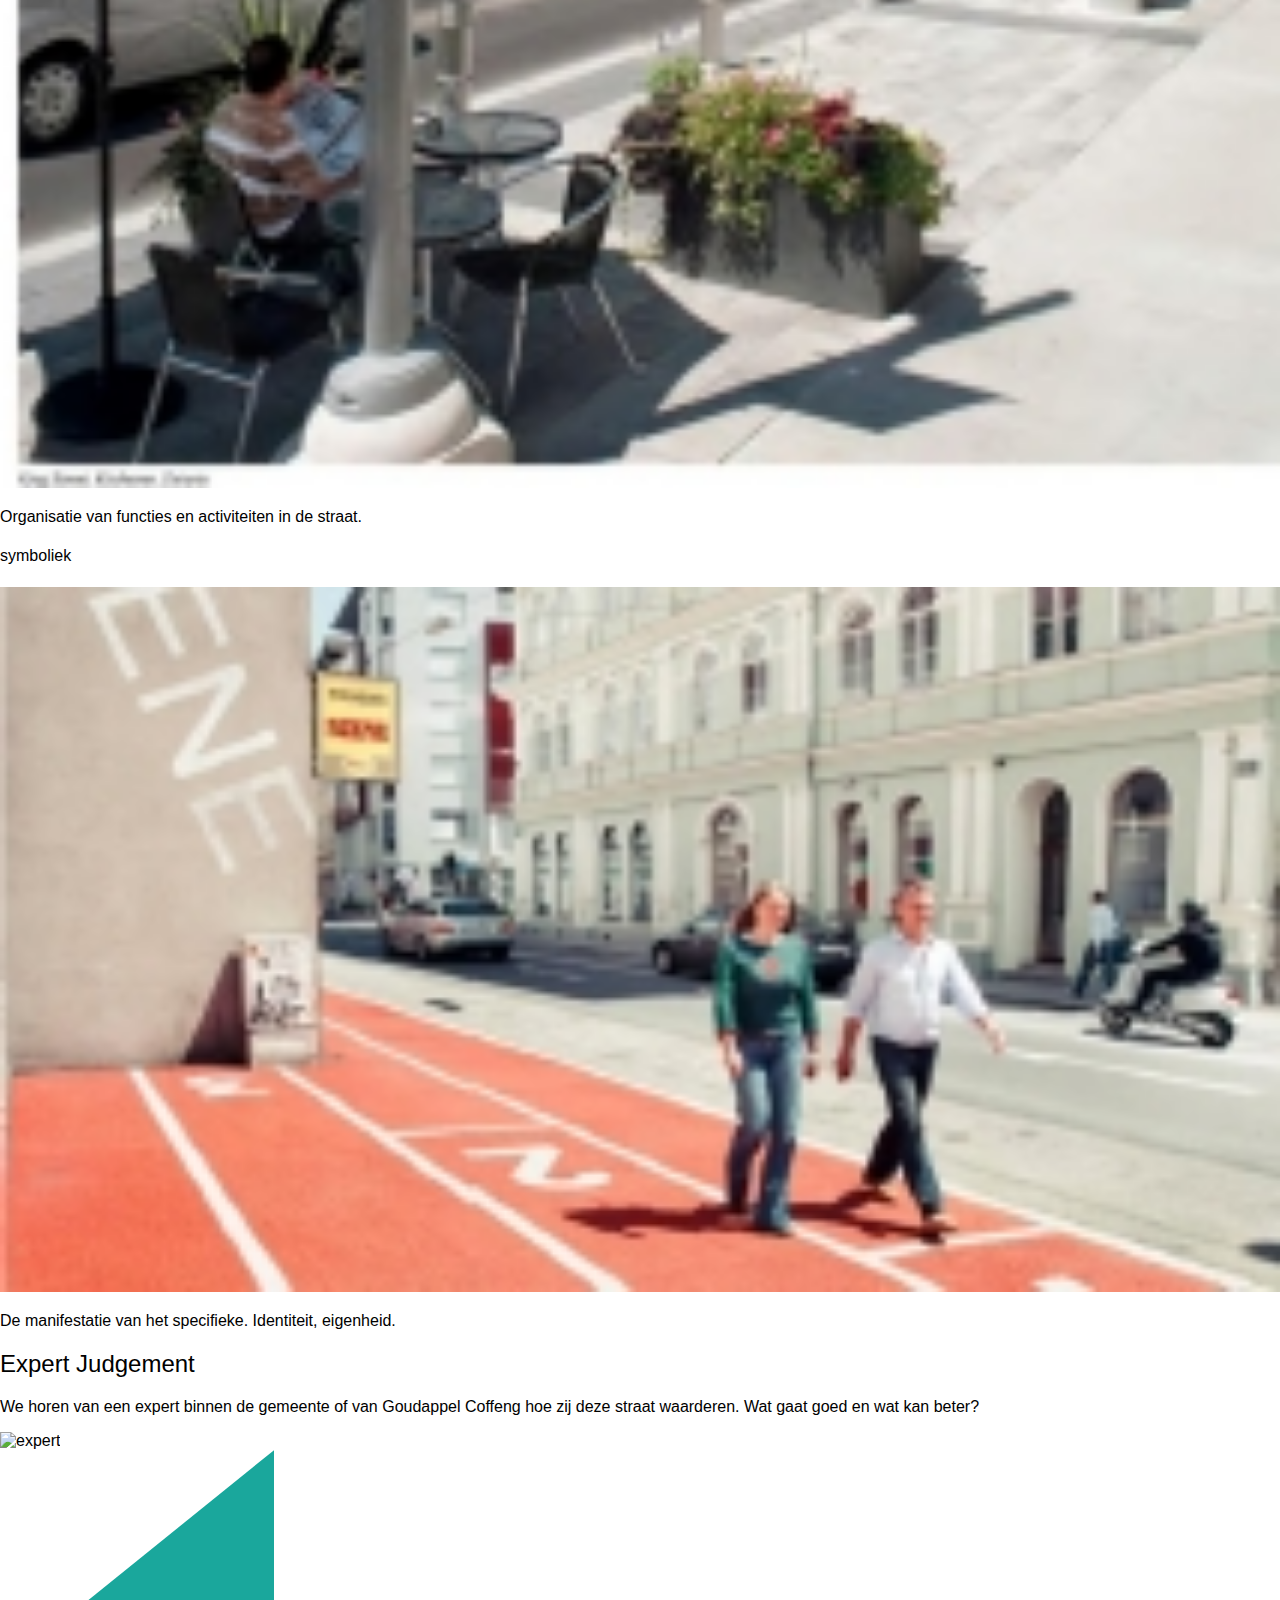
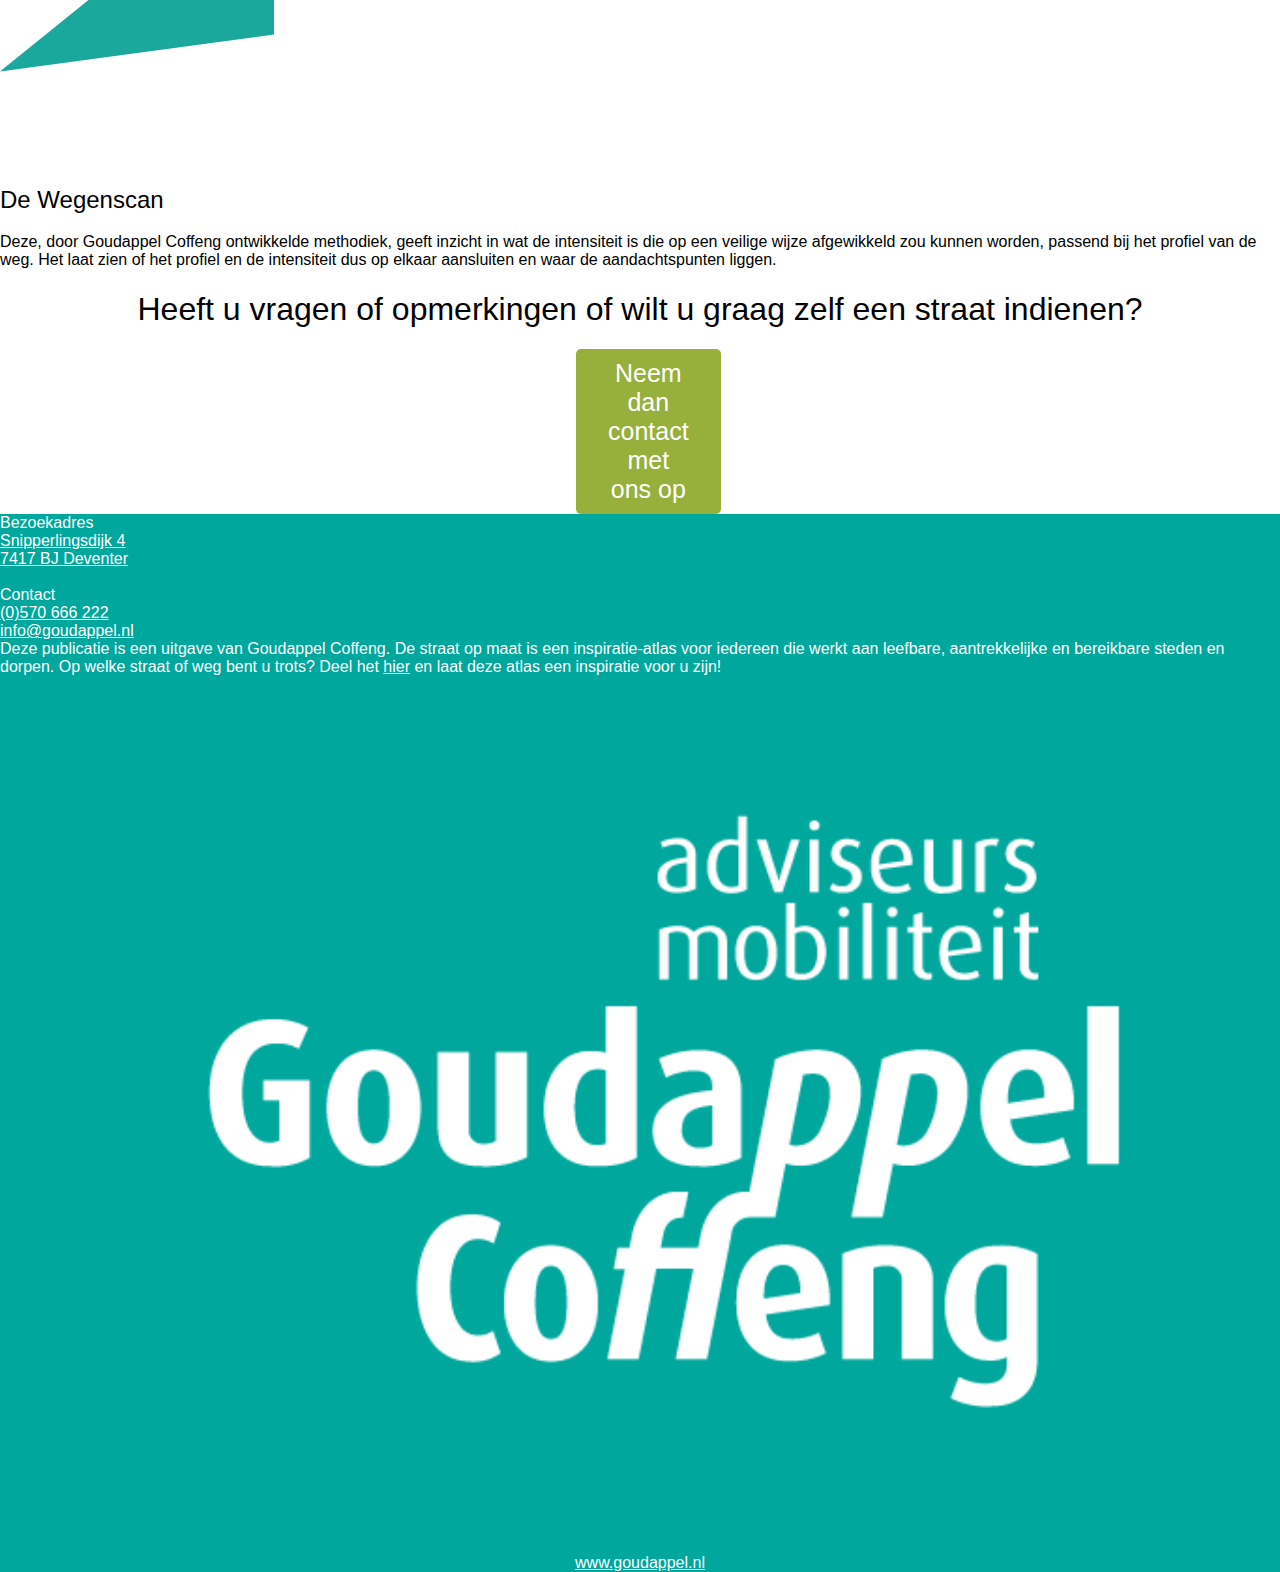
==== commit 4b03539c: "typo's and such" ====
--- a/achtergrond.html
+++ b/achtergrond.html
@@ -25,6 +25,7 @@
         <a href="index.html"><img class="logo-small" src="img/logo_small.svg" alt="De Straat Op Maat"></a>
         <button class="menu-btn" onclick="goTo('contact')">Contact</button>
         <button class="menu-btn" onclick="goTo('achtergrond')">Achtergrond</button>
+        <button class="menu-btn" onclick="goTo('index')">Straat Index</button>
         <button class="menu-btn" onclick="goTo('home')">Home</button>
     </div>
 
@@ -122,19 +123,30 @@
                     </div>
                     <h3 style="text-align: center; color: #43642F;">Identiteit</h3>
                     <p>
-                        Wat is de identiteit van de straat of van de weg?
-                        Is het een stedelijke weg met allerlei voorzieningen
-                        of bijvoorbeeld een dorpse weg met enkel een woonfunctie?
-                    </p>
-                </div>
-
-                <div class="col-md-8 m-5 col-12" style="">
+                        De identiteit van de straat wordt in beeld gebracht aan de hand van 9 kenmerken. Dit zijn: type
+                        gebied, de aanwezigheid van verblijfsaanleidingen, de functie van de gevels, de plek van de auto
+                        en de fiets, de aanwezigheid van parkeren, het type kruispunten, de aanwezigheid van openbaar
+                        vervoer, de aanwezigheid van groen en eventueel een speciaal karakter. Samen bepalen zij de
+                        identiteit van de straat. Bij iedere straat wordt het icoon dat per kenmerk van toepassing is in
+                        groen weergegeven.
+                    </p>
+                </div>
+
+                <div class="col-md-8 m-5 col-12" style="">
+                    <img alt="Verkeersintensiteit, Ruimte & Identiteit" src="img/inte_ruim_iden.svg" width="100%"
+                        class="centerd-img my-5">
+                    <img alt="Alle identiteiten" src="img/Identiteit_all.svg" width="100%" class="centerd-img my-5">
+                </div>
+
+
+                <div class="col-md-8 m-5 col-12" style="">
+                    <h1>Waardering van de straat</h1>
                     <p>
                         De straten en wegen worden niet alleen in beeld gebracht, maar ook gewaardeerd. Dit doen we aan
-                        de hand van een viertal methodieken: De Wegenscan, Duurzaam Veilig, Expert Judgement en
-                        Functional Ambiance.
-                    </p>
-                    <h1>Functional Ambiance</h1>
+                        de hand van een drietal methodieken: Functional Ambiance, Expert Judgement en De Wegenscan.
+                        Hierboven de grote titel ‘Waardering van de straat’.
+                    </p>
+                    <h2>Functional Ambiance</h2>
                     <p>
                         De ontwerp- en procesmethodiek Functional Ambiance is mede door Goudappel Coffeng ontwikkeld. De
                         spidergraph van Functional Ambiance bestaat uit twee werelden: ‘the World of Flows’ en ‘the
@@ -145,65 +157,158 @@
                         aandachtspunten zitten en waar winst te behalen is in het ontwerp.
                     </p>
                 </div>
-                <div class="col-md-8 m-5 col-12" style="text-align:center;">
-                    <img src="img/FuncAmb.png" alt="Functional Ambiance" width="100%">
-                </div>
-                <div class="col-md-9 col-lg-8 col-xl-6 row ">
-                    <div class="col-sm-6 ">
-                        <h1 style="color:#43642F">World of Flows</h1>
-                        <div class="col-12 ">
-                            <h2>net</h2>
-                            <img src="img/flow_1.jpg" alt="Functional Ambiance" width="100%">
-                            <p>De positie en het belang van de straat in het netwerk.</p>
+                <div class="row justify-content-center" id="">
+                    <div class="col-md-5 col-10" style="text-align:center;">
+                        <img src="img/FuncAmb.png" alt="Functional Ambiance" width="100%" style="margin: auto;">
+                    </div>
+                    <div class="col-md-6  row ">
+                        <div class="col-sm-6 ">
+                            <h2 style="color:#43642F">World of Flows</h2>
+                            <div class="col-12 ">
+                                <h4>net</h4>
+                                <div class="row">
+                                    <div class="col-6 m-0 p-1">
+                                        <img src="img/flow_1.jpg" alt="Functional Ambiance" width="100%">
+                                    </div>
+                                    <div class="col-6 m-0 p-0">
+                                        <p class="smallText">De positie en het belang van de straat in het netwerk.</p>
+                                    </div>
+                                </div>
+                            </div>
+                            <div class="col-12 ">
+                                <h4>stromen</h4>
+                                <div class="row">
+                                    <div class="col-6 m-0 p-1">
+                                        <img src="img/flow_2.jpg" alt="Functional Ambiance" width="100%">
+                                    </div>
+                                    <div class="col-6 m-0 p-0">
+                                        <p class="smallText">Fluïditeit van verkeersdeelnemers in de langsrichting van
+                                            de
+                                            straat.</p>
+                                    </div>
+                                </div>
+                            </div>
+                            <div class="col-12 ">
+                                <h4>kris-kras</h4>
+                                <div class="row">
+                                    <div class="col-6 m-0 p-1">
+                                        <img src="img/flow_3.jpg" alt="Functional Ambiance" width="100%">
+                                    </div>
+                                    <div class="col-6 m-0 p-0">
+                                        <p class="smallText">Bewegingen in de dwarsrichting van de straat.</p>
+                                    </div>
+                                </div>
+                            </div>
+                            <div class="col-12 ">
+                                <h4>verweven</h4>
+                                <div class="row">
+                                    <div class="col-6 m-0 p-1">
+                                        <img src="img/flow_4.jpg" alt="Functional Ambiance" width="100%">
+                                    </div>
+                                    <div class="col-6 m-0 p-0">
+                                        <p class="smallText">Tijdelijke samenkomst en menging.</p>
+                                    </div>
+                                </div>
+                            </div>
                         </div>
-                        <div class="col-12 ">
-                            <h2>stromen</h2>
-                            <img src="img/flow_2.jpg" alt="Functional Ambiance" width="100%">
-                            <p>Fluïditeit van verkeersdeelnemers in de langsrichting van de straat.</p>
+                        <div class="col-sm-6 ">
+                            <h2 style="color: #97AF3B">World of Places</h2>
+                            <div class="col-12 ">
+                                <h4>clusteren</h4>
+                                <div class="row">
+                                    <div class="col-6 m-0 p-1">
+                                        <img src="img/places_1.jpg" alt="Functional Ambiance" width="100%">
+                                    </div>
+                                    <div class="col-6 m-0 p-0">
+                                        <p class="smallText">Activiteiten van sociale interactie en samenkomst van
+                                            mensen. </p>
+                                    </div>
+                                </div>
+                            </div>
+                            <div class="col-12 ">
+                                <h4>frontyard</h4>
+                                <div class="row">
+                                    <div class="col-6 m-0 p-1">
+                                        <img src="img/places_2.jpg" alt="Functional Ambiance" width="100%">
+                                    </div>
+                                    <div class="col-6 m-0 p-0">
+                                        <p class="smallText">Manifestatie van de relatie tussen gebouwen en de straat.
+                                        </p>
+                                    </div>
+                                </div>
+                            </div>
+                            <div class="col-12 ">
+                                <h4>zonering</h4>
+                                <div class="row">
+                                    <div class="col-6 m-0 p-1">
+                                        <img src="img/places_3.jpg" alt="Functional Ambiance" width="100%">
+                                    </div>
+                                    <div class="col-6 m-0 p-0">
+                                        <p class="smallText">Organisatie van functies en activiteiten in de straat.</p>
+                                    </div>
+                                </div>
+                            </div>
+                            <div class="col-12 ">
+                                <h4>symboliek</h4>
+                                <div class="row">
+                                    <div class="col-6 m-0 p-1">
+                                        <img src="img/places_4.jpg" alt="Functional Ambiance" width="100%">
+                                    </div>
+                                    <div class="col-6 m-0 p-0">
+                                        <p class="smallText">De manifestatie van het specifieke. Identiteit, eigenheid.
+                                        </p>
+                                    </div>
+                                </div>
+                            </div>
+
                         </div>
-                        <div class="col-12 ">
-                            <h2>kris-kras</h2>
-                            <img src="img/flow_3.jpg" alt="Functional Ambiance" width="100%">
-                            <p>Bewegingen in de dwarsrichting van de straat</p>
-                        </div>
-                        <div class="col-12 ">
-                            <h2>verweven</h2>
-                            <img src="img/flow_4.jpg" alt="Functional Ambiance" width="100%">
-                            <p>Tijdelijke samenkomst en menging</p>
-                        </div>
-                    </div>
-                    <div class="col-sm-6 ">
-                        <h1 style="color: #97AF3B">World of Places</h1>
-                        <div class="col-12 ">
-                            <h2>clusteren</h2>
-                            <img src="img/places_1.jpg" alt="Functional Ambiance" width="100%">
-                            <p>Activiteiten van sociale interactie en samenkomst van mensen </p>
-                        </div>
-                        <div class="col-12 ">
-                            <h2>frontyard</h2>
-                            <img src="img/places_2.jpg" alt="Functional Ambiance" width="100%">
-                            <p>Manifestatie van de relatie tussen gebouwen en de straat</p>
-                        </div>
-                        <div class="col-12 ">
-                            <h2>zonering</h2>
-                            <img src="img/places_3.jpg" alt="Functional Ambiance" width="100%">
-                            <p>Organisatie van functies en activiteiten in de straat</p>
-                        </div>
-                        <div class="col-12 ">
-                            <h2>symboliek</h2>
-                            <img src="img/places_4.jpg" alt="Functional Ambiance" width="100%">
-                            <p>De manifestatie van het specifieke. Identiteit, eigenheid.</p>
-                        </div>
-
-                    </div>
-                </div>
-
-                <div class="col-md-8 m-5 col-12" style="">
-                    <h1>Expert Judgement</h1>
+                    </div>
+                </div>
+
+
+
+                <div class="col-md-8 m-5 col-12" style="">
+                    <h2>Expert Judgement</h2>
                     <p>
                         We horen van een expert binnen de gemeente of van Goudappel Coffeng hoe zij deze straat
                         waarderen. Wat gaat goed en wat kan beter?
                     </p>
+                </div>
+                <div class="row justify-content-center" id="">
+                    <div class="col-10 judgement" id="">
+                        <div class="row justify-content-center" id="">
+                            <div class="col-6" id="expertContainer">
+                                <img class="expertImg" src="img/woman.svg" alt="expert">
+                            </div>
+                            <div class="col-6" id="">
+                                <svg class="textBublePointer" xmlns="http://www.w3.org/2000/svg" width="274.186"
+                                    height="221.458" viewBox="0 0 274.186 221.458">
+                                    <path id="Path_1856" data-name="Path 1856"
+                                        d="M322.745-146.144,48.56,75.314V-109.234Z"
+                                        transform="translate(322.745 75.314) rotate(180)" fill="#1aa79c" />
+                                </svg>
+                                <div class="textBuble">
+                                    </br> </br> </br> </br> </br>
+                                </div>
+                            </div>
+                        </div>
+                    </div>
+                </div>
+                <div class="col-md-8 m-5 col-12" style="">
+                    <h2>De Wegenscan</h2>
+                    <p>
+                            Deze, door Goudappel Coffeng ontwikkelde methodiek, geeft inzicht 
+                            in wat de intensiteit is die op een veilige wijze afgewikkeld zou kunnen 
+                            worden, passend bij het profiel van de weg. Het laat zien of het profiel en de
+                            intensiteit dus op elkaar aansluiten en waar de aandachtspunten liggen.  
+                    </p>
+                </div>
+                <div class="col-md-8 m-5 col-12" style="text-align: center;">
+                    <h1>Heeft u vragen of opmerkingen of wilt u graag zelf een straat indienen?</h1>
+                    <!-- <p>
+                        Neem dan contact met ons op.
+                    </p> -->
+                    <button class="callToAction" onclick="goTo('contact')">Neem dan contact met ons op</button>
                 </div>
             </div>
 
